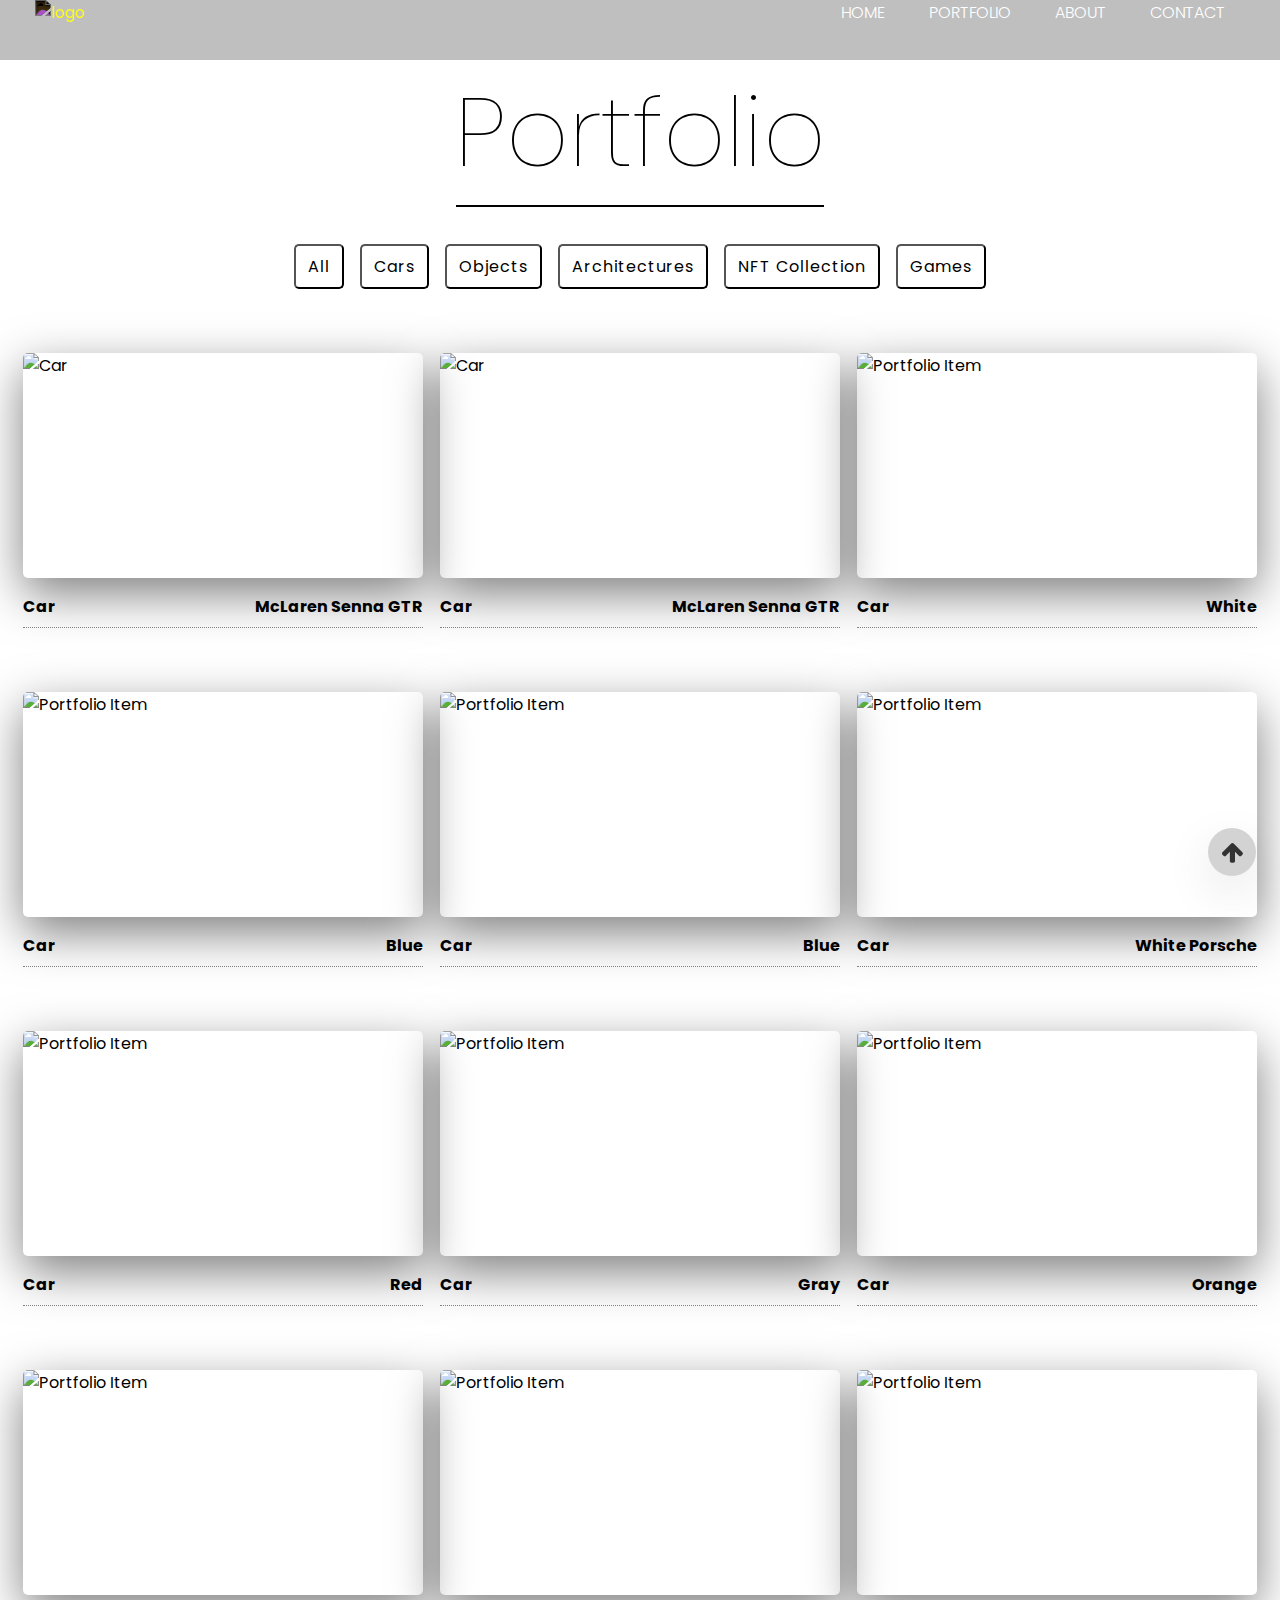
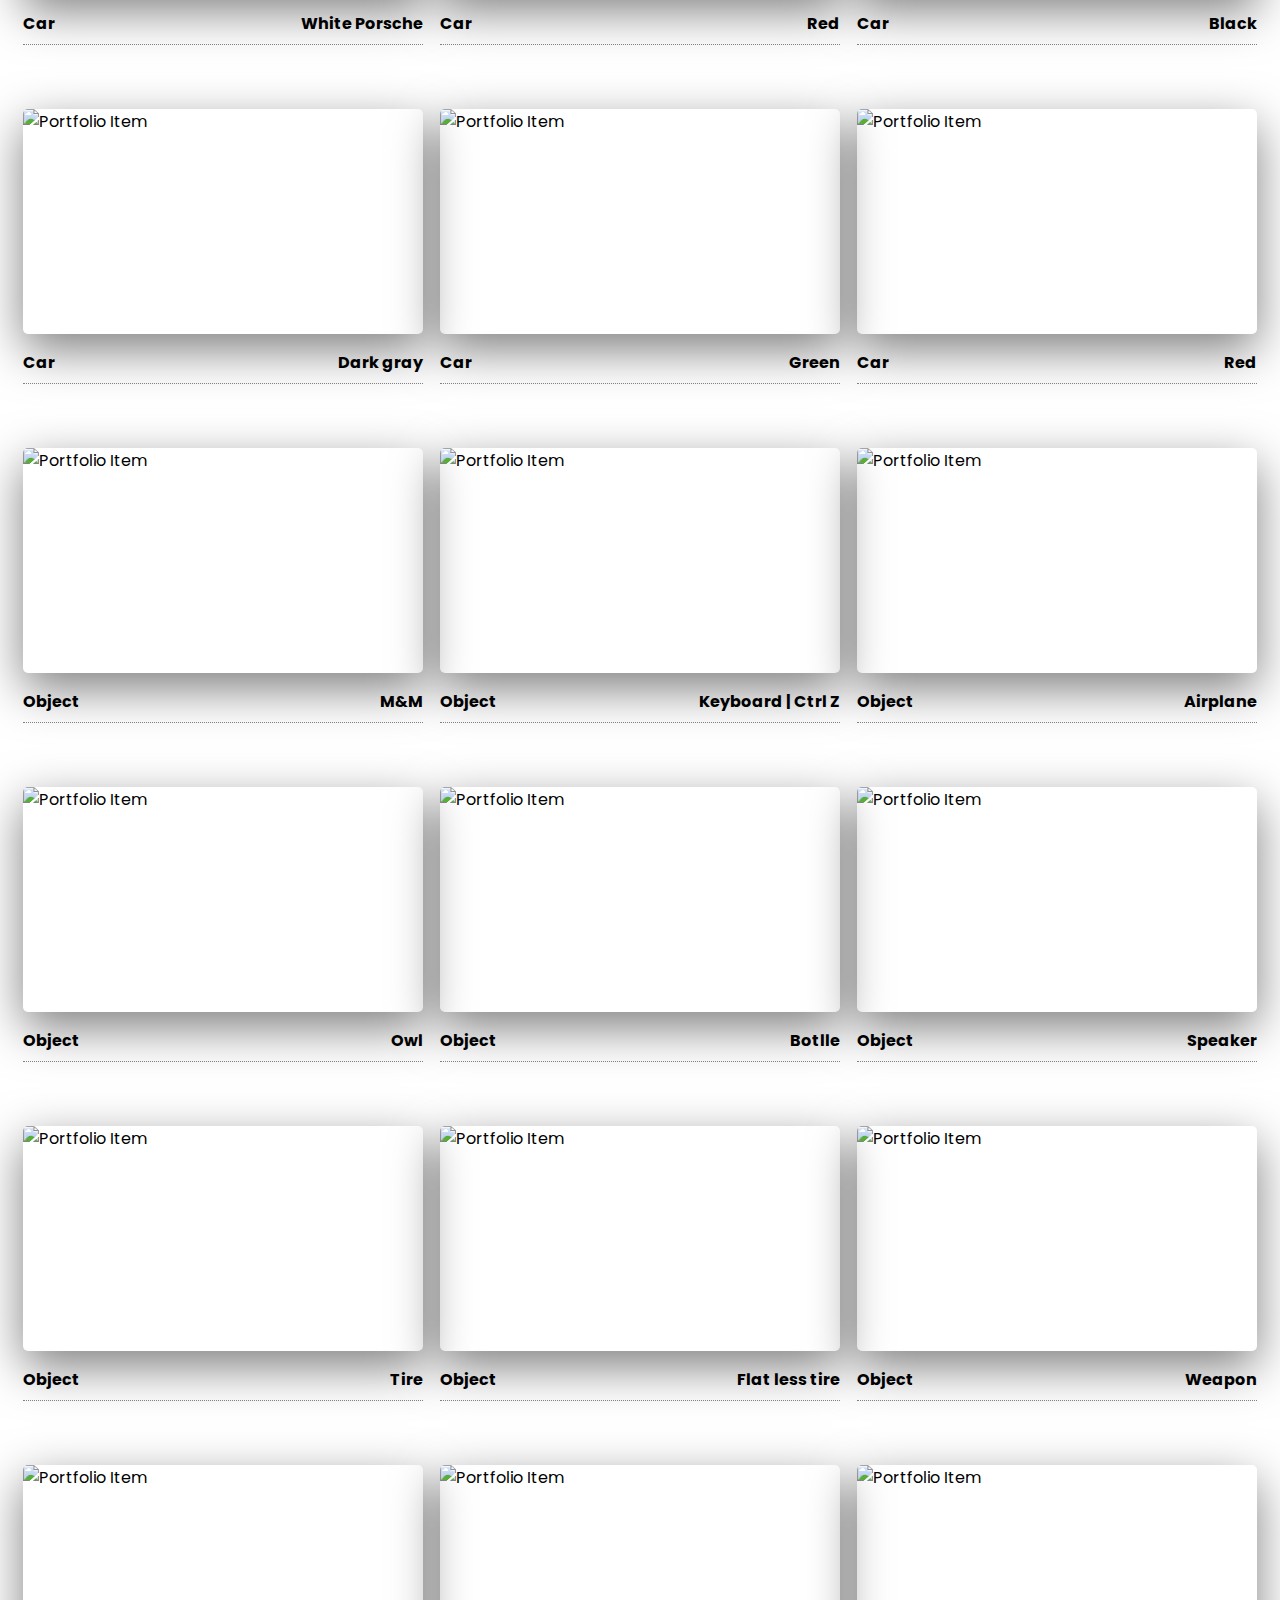
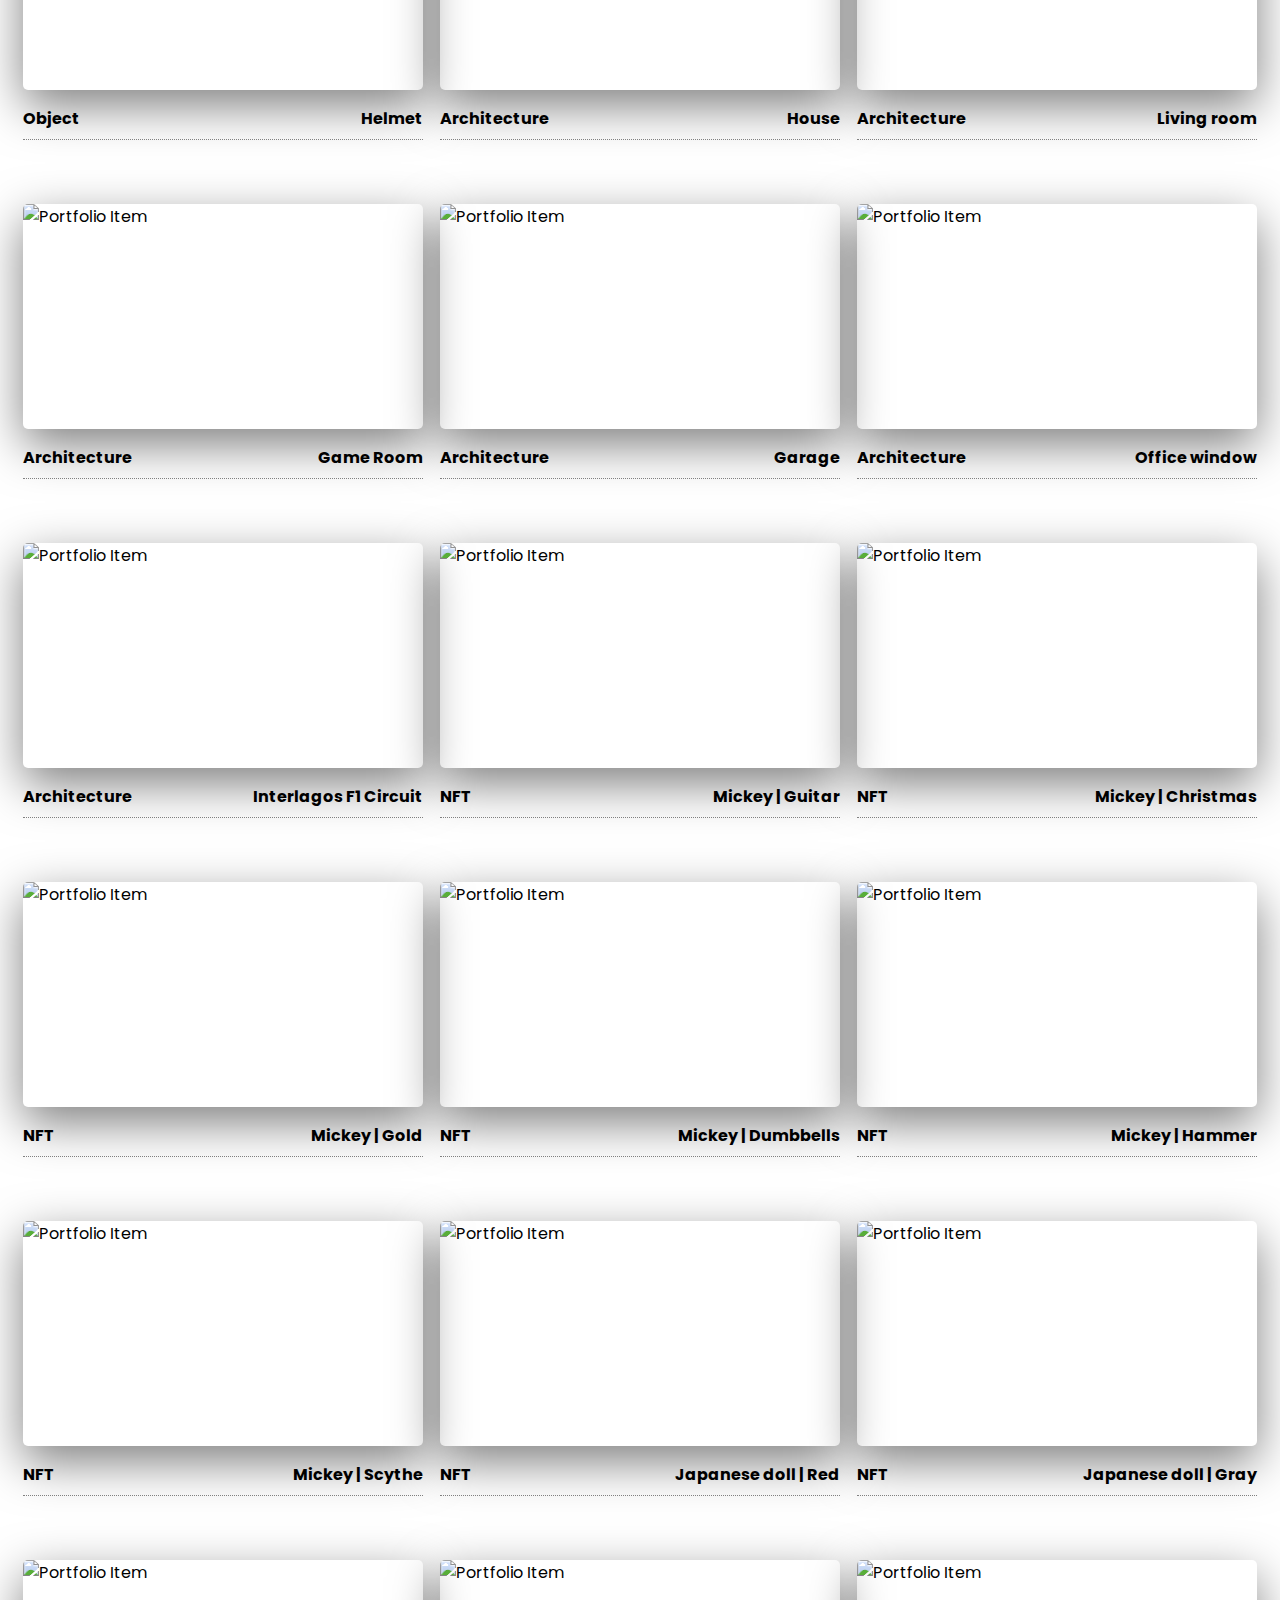
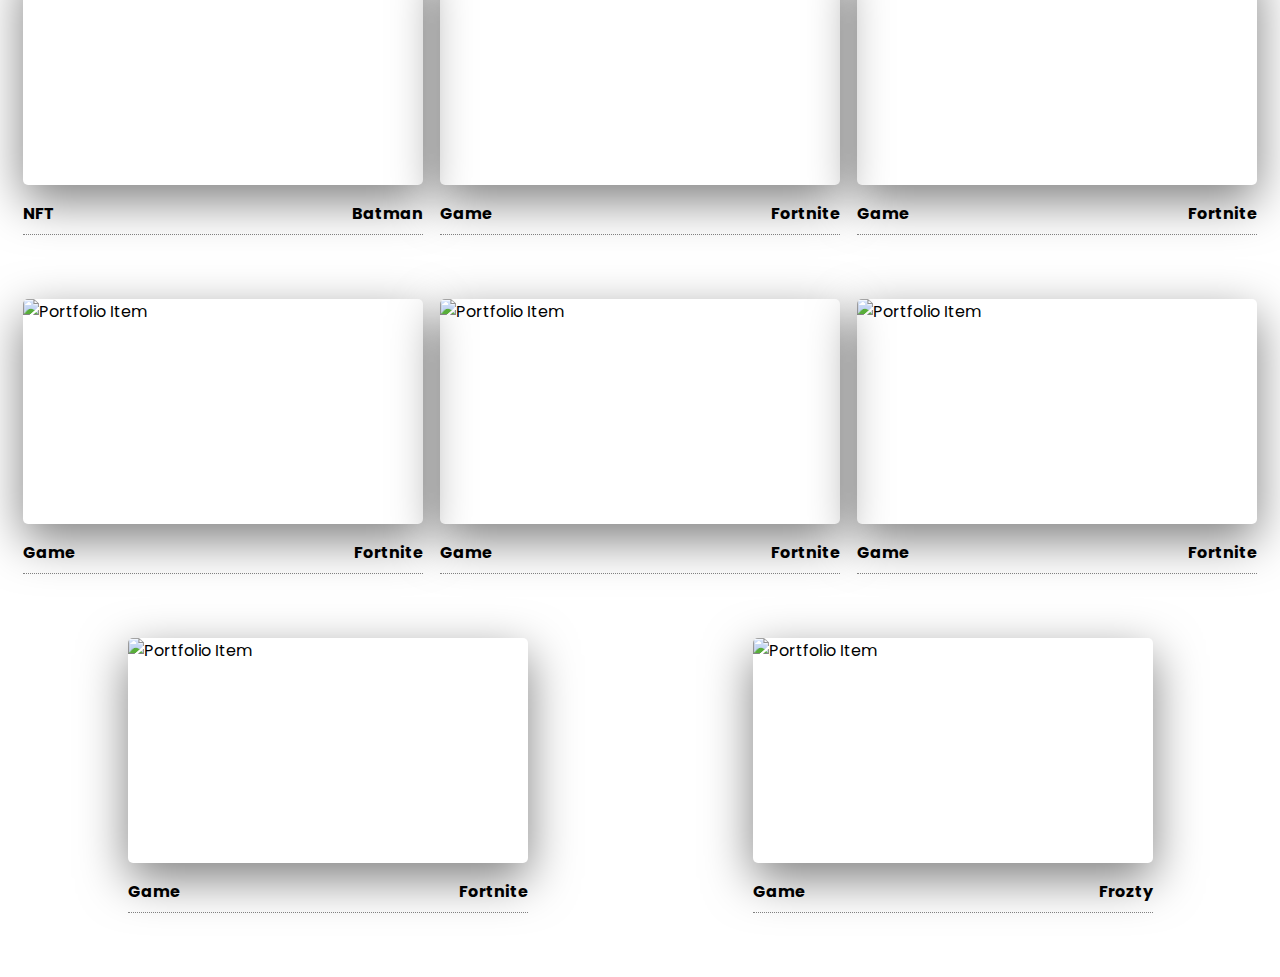
==== portfolio.html @ d5556ff0 "Add files via upload" ====
<!DOCTYPE html>
<html lang="en">
<head>
    <meta charset="UTF-8">
    <meta http-equiv="X-UA-Compatible" content="IE=edge">
    <meta name="viewport" content="width=device-width, initial-scale=1.0">
    <title>ATS</title>
    <link rel="stylesheet" href="https://stackpath.bootstrapcdn.com/font-awesome/4.7.0/css/font-awesome.min.css">
    <link rel="stylesheet" href="style.css">
</head>
<body>
    <!-- nav section starts -->
    <div class="navbar splash">
        <a href="index.html"><img class="logo" src="img/logo_ats.png" alt="logo"></a>
        <nav>
            <ul>
                <li><a href="index.html">Home</a></li>
                <li><a href="#">Portfolio</a></li>
                <li><a href="index.html#about">About</a></li>
                <li><a href="index.html#contact">Contact</a></li>
            </ul>
        </nav>
    </div>
    <!-- nav section ends -->
    
    <!-- main portfolio starts -->
    <section class="portfolio">
        <!-- title starts -->
        <div class="title">
            <h2 id="portfolio-title">Portfolio</h2>
            <div class="underline"></div>
        </div>
        <!-- title ends -->

        <!-- filter button area start-->
        <div class="btn-area portfolio-filter">
            <button class="filter-btn active" id="all" type="button" data-filter="all">All</button>
            <button class="filter-btn" id="cars" type="button" data-filter="cars">Cars</button>
            <button class="filter-btn" id="objects" type="button" data-filter="objects">Objects</button>
            <button class="filter-btn" id="architecture" type="button" data-filter="architecture">Architectures</button>
            <button class="filter-btn" id="nft" type="button" data-filter="nft">NFT collection</button>
            <button class="filter-btn" id="game" type="button" data-filter="game">Games</button>
        </div>
        <!-- filter button area end -->

        <!-- portfolio items start -->
        <div class="row">
            <!-- >>>>>>>>>>>>>>>>>>>>>> CARS <<<<<<<<<<<<<<<<<<<<<<<<<<<<<<<< -->
            <!-- CARS - each portfolio item start -->
            <div class="portfolio-item" data-category="cars">
                <img src="img/car1.png" class="photo" alt="Car">
                <div class="item-info">
                    <header>
                        <h4>Car </h4>
                        <h4 class="category-detail">McLaren Senna GTR</h4>
                    </header>
                </div>
            </div>
            <!-- CARS - each portfolio item end -->
            <!-- CARS - each portfolio item start -->
            <div class="portfolio-item" data-category="cars">
                <img src="img/car0.png" class="photo" alt="Car">
                <div class="item-info">
                    <header>
                        <h4>Car </h4>
                        <h4 class="category-detail">McLaren Senna GTR</h4>
                    </header>
                </div>
            </div>
            <!-- CARS - each portfolio item end -->
            <!-- CARS - each portfolio item start -->
            <div class="portfolio-item" data-category="cars">
                <img src="img/car4.png" class="photo" alt="Portfolio Item">
                <div class="item-info">
                    <header>
                        <h4>Car</h4>
                        <h4 class="category-detail">White</h4>
                    </header>

                </div>
            </div>
            <!-- CARS - each portfolio item end -->
            <!-- CARS - each portfolio item start -->
            <div class="portfolio-item" data-category="cars">
                <img src="img/car5.png" class="photo" alt="Portfolio Item">
                <div class="item-info">
                    <header>
                        <h4>Car</h4>
                        <h4 class="category-detail">Blue</h4>
                    </header>
                </div>
            </div>
            <!-- CARS - each portfolio item end -->
            <!-- CARS - each portfolio item start -->
            <div class="portfolio-item" data-category="cars">
                <img src="img/car6.png" class="photo" alt="Portfolio Item">
                <div class="item-info">
                    <header>
                        <h4>Car</h4>
                        <h4 class="category-detail">Blue</h4>
                    </header>
                </div>
            </div>
            <!-- CARS - each portfolio item end -->
            <!-- CARS - each portfolio item start -->
            <div class="portfolio-item" data-category="cars">
                <img src="img/car7.png" class="photo" alt="Portfolio Item">
                <div class="item-info">
                    <header>
                        <h4>Car</h4>
                        <h4 class="category-detail">White Porsche</h4>
                    </header>
                </div>
            </div>
            <!-- CARS - each portfolio item end -->
            <!-- CARS - each portfolio item start -->
            <div class="portfolio-item" data-category="cars">
                <img src="img/car8.png" class="photo" alt="Portfolio Item">
                <div class="item-info">
                    <header>
                        <h4>Car</h4>
                        <h4 class="category-detail">Red</h4>
                    </header>
                </div>
            </div>
            <!-- CARS - each portfolio item end -->
            <!-- CARS - each portfolio item start -->
            <div class="portfolio-item" data-category="cars">
                <img src="img/car9.png" class="photo" alt="Portfolio Item">
                <div class="item-info">
                    <header>
                        <h4>Car</h4>
                        <h4 class="category-detail">Gray</h4>
                    </header>
                </div>
            </div>
            <!-- CARS - each portfolio item end -->
            <!-- CARS - each portfolio item start -->
            <div class="portfolio-item" data-category="cars">
                <img src="img/car10.png" class="photo" alt="Portfolio Item">
                <div class="item-info">
                    <header>
                        <h4>Car</h4>
                        <h4 class="category-detail">Orange</h4>
                    </header>
                </div>
            </div>
            <!-- CARS - each portfolio item end -->
            <!-- CARS - each portfolio item start -->
            <div class="portfolio-item" data-category="cars">
                <img src="img/car11.png" class="photo" alt="Portfolio Item">
                <div class="item-info">
                    <header>
                        <h4>Car</h4>
                        <h4 class="category-detail">White Porsche</h4>
                    </header>
                </div>
            </div>
            <!-- CARS - each portfolio item end -->
            <!-- CARS - each portfolio item start -->
            <div class="portfolio-item" data-category="cars">
                <img src="img/car12.png" class="photo" alt="Portfolio Item">
                <div class="item-info">
                    <header>
                        <h4>Car</h4>
                        <h4 class="category-detail">Red</h4>
                    </header>
                </div>
            </div>
            <!-- CARS - each portfolio item end -->
            <!-- CARS - each portfolio item start -->
            <div class="portfolio-item" data-category="cars">
                <img src="img/car13.png" class="photo" alt="Portfolio Item">
                <div class="item-info">
                    <header>
                        <h4>Car</h4>
                        <h4 class="category-detail">Black</h4>
                    </header>
                </div>
            </div>
            <!-- CARS - each portfolio item end -->
            <!-- CARS - each portfolio item start -->
            <div class="portfolio-item" data-category="cars">
                <img src="img/car14.png" class="photo" alt="Portfolio Item">
                <div class="item-info">
                    <header>
                        <h4>Car</h4>
                        <h4 class="category-detail">Dark gray</h4>
                    </header>
                </div>
            </div>
            <!-- CARS - each portfolio item end -->
            <!-- CARS - each portfolio item start -->
            <div class="portfolio-item" data-category="cars">
                <img src="img/car15.png" class="photo" alt="Portfolio Item">
                <div class="item-info">
                    <header>
                        <h4>Car</h4>
                        <h4 class="category-detail">Green</h4>
                    </header>
                </div>
            </div>
            <!-- CARS - each portfolio item end -->
            <!-- CARS - each portfolio item start -->
            <div class="portfolio-item" data-category="cars">
                <img src="img/car16.png" class="photo" alt="Portfolio Item">
                <div class="item-info">
                    <header>
                        <h4>Car</h4>
                        <h4 class="category-detail">Red</h4>
                    </header>
                </div>
            </div>
            <!-- CARS - each portfolio item end -->

            <!-- >>>>>>>>>>>>>>>>>>>>>> OBJECTS <<<<<<<<<<<<<<<<<<<<<<<<<<<<<<<< -->
            <!-- OBJECTS - each portfolio item start -->
            <div class="portfolio-item" data-category="objects">
                <img src="img/object_mm.png" class="photo" alt="Portfolio Item">
                <div class="item-info">
                    <header>
                        <h4>Object</h4>
                        <h4 class="category-detail"> M&M</h4>
                    </header>
                </div>
            </div>
            <!-- OBJECTS - each portfolio item end -->
            <!-- OBJECTS - each portfolio item start -->
            <div class="portfolio-item" data-category="objects">
                <img src="img/object_keyboard.png" class="photo" alt="Portfolio Item">
                <div class="item-info">
                    <header>
                        <h4>Object</h4>
                        <h4 class="category-detail">Keyboard | Ctrl Z</h4>
                    </header>
                </div>
            </div>
            <!-- OBJECTS - each portfolio item end -->
            <!-- OBJECTS - each portfolio item start -->
            <div class="portfolio-item" data-category="objects">
                <img src="img/object_airplane.png" class="photo" alt="Portfolio Item">
                <div class="item-info">
                    <header>
                        <h4>Object</h4>
                        <h4 class="category-detail">Airplane</h4>
                    </header>
                </div>
            </div>
            <!-- OBJECTS - each portfolio item end -->
            <!-- OBJECTS - each portfolio item start -->
            <div class="portfolio-item" data-category="objects">
                <img src="img/object_owl.png" class="photo" alt="Portfolio Item">
                <div class="item-info">
                    <header>
                        <h4>Object</h4>
                        <h4 class="category-detail">Owl</h4>
                    </header>
                </div>
            </div>
            <!-- OBJECTS - each portfolio item end -->
            <!-- OBJECTS - each portfolio item start -->
            <div class="portfolio-item" data-category="objects">
                <img src="img/object_bottle.png" class="photo" alt="Portfolio Item">
                <div class="item-info">
                    <header>
                        <h4>Object</h4>
                        <h4 class="category-detail">Botlle</h4>
                    </header>
                </div>
            </div>
            <!-- OBJECTS - each portfolio item end -->
            <!-- OBJECTS - each portfolio item start -->
            <div class="portfolio-item" data-category="objects">
                <img src="img/object_speaker.png" class="photo" alt="Portfolio Item">
                <div class="item-info">
                    <header>
                        <h4>Object</h4>
                        <h4 class="category-detail">Speaker</h4>
                    </header>
                </div>
            </div>
            <!-- OBJECTS - each portfolio item end -->
            <!-- OBJECTS - each portfolio item start -->
            <div class="portfolio-item" data-category="objects">
                <img src="img/object_tire.png" class="photo" alt="Portfolio Item">
                <div class="item-info">
                    <header>
                        <h4>Object</h4>
                        <h4 class="category-detail">Tire</h4>
                    </header>
                </div>
            </div>
            <!-- OBJECTS - each portfolio item end -->
            <!-- OBJECTS - each portfolio item start -->
            <div class="portfolio-item" data-category="objects">
                <img src="img/object_flatless_tire.png" class="photo" alt="Portfolio Item">
                <div class="item-info">
                    <header>
                        <h4>Object</h4>
                        <h4 class="category-detail">Flat less tire</h4>
                    </header>
                </div>
            </div>
            <!-- each portfolio item end -->
            <!-- OBJECTS - each portfolio item start -->
            <div class="portfolio-item" data-category="objects">
                <img src="img/object_weapon.png" class="photo" alt="Portfolio Item">
                <div class="item-info">
                    <header>
                        <h4>Object</h4>
                        <h4 class="category-detail">Weapon</h4>
                    </header>
                </div>
            </div>
            <!-- OBJECTS - each portfolio item end -->
            <!-- OBJECTS - each portfolio item start -->
            <div class="portfolio-item" data-category="objects">
                <img src="img/object_helmet.png" class="photo" alt="Portfolio Item">
                <div class="item-info">
                    <header>
                        <h4>Object</h4>
                        <h4 class="category-detail">Helmet</h4>
                    </header>
                </div>
            </div>
            <!-- each portfolio item end -->

            <!-- >>>>>>>>>>>>>>>>>>>>>> ARCHITECTURE <<<<<<<<<<<<<<<<<<<<<<<<<<<<<<<< -->
            <!-- ARCHITECTURE - each portfolio item start -->
            <div class="portfolio-item" data-category="architecture">
                <img src="img/architecture1.png" class="photo" alt="Portfolio Item">
                <div class="item-info">
                    <header>
                        <h4>Architecture</h4>
                        <h4 class="category-detail">House</h4>
                    </header>
                </div>
            </div>
            <!-- ARCHITECTURE - each portfolio item end -->
            <!-- ARCHITECTURE - each portfolio item start -->
            <div class="portfolio-item" data-category="architecture">
                <img src="img/architecture2.png" class="photo" alt="Portfolio Item">
                <div class="item-info">
                    <header>
                        <h4>Architecture</h4>
                        <h4 class="category-detail">Living room</h4>
                    </header>
                </div>
            </div>
            <!-- ARCHITECTURE - each portfolio item end -->
            <!-- ARCHITECTURE - each portfolio item start -->
            <div class="portfolio-item" data-category="architecture">
                <img src="img/architecture3.png" class="photo" alt="Portfolio Item">
                <div class="item-info">
                    <header>
                        <h4>Architecture</h4>
                        <h4 class="category-detail">Game Room</h4>
                    </header>
                </div>
            </div>
            <!-- ARCHITECTURE - each portfolio item end -->
            <!-- ARCHITECTURE - each portfolio item start -->
            <div class="portfolio-item" data-category="architecture">
                <img src="img/architecture4.png" class="photo" alt="Portfolio Item">
                <div class="item-info">
                    <header>
                        <h4>Architecture</h4>
                        <h4 class="category-detail">Garage</h4>
                    </header>
                </div>
            </div>
            <!-- ARCHITECTURE - each portfolio item end -->
            <!-- ARCHITECTURE - each portfolio item start -->
            <div class="portfolio-item" data-category="architecture">
                <img src="img/architecture5.png" class="photo" alt="Portfolio Item">
                <div class="item-info">
                    <header>
                        <h4>Architecture</h4>
                        <h4 class="category-detail">Office window</h4>
                    </header>
                </div>
            </div>
            <!-- ARCHITECTURE - each portfolio item end -->
            <!-- ARCHITECTURE - each portfolio item start -->
            <div class="portfolio-item" data-category="architecture">
                <img src="img/architecture6.png" class="photo" alt="Portfolio Item">
                <div class="item-info">
                    <header>
                        <h4>Architecture</h4>
                        <h4 class="category-detail">Interlagos F1 Circuit</h4>
                    </header>
                </div>
            </div>
            <!-- ARCHITECTURE - each portfolio item end -->

            <!-- >>>>>>>>>>>>>>>>>>>>>> NFT <<<<<<<<<<<<<<<<<<<<<<<<<<<<<<<< -->
            <!-- NFT - each portfolio item start -->
            <div class="portfolio-item" data-category="nft">
                <img src="img/nft_mickey1.png" class="photo" alt="Portfolio Item">
                <div class="item-info">
                    <header>
                        <h4>NFT</h4>
                        <h4 class="category-detail">Mickey | Guitar</h4>
                    </header>
                </div>
            </div>
            <!-- NFT - each portfolio item end -->
            <!-- NFT - each portfolio item start -->
            <div class="portfolio-item" data-category="nft">
                <img src="img/nft_mickey2.png" class="photo" alt="Portfolio Item">
                <div class="item-info">
                    <header>
                        <h4>NFT</h4>
                        <h4 class="category-detail">Mickey | Christmas</h4>
                    </header>
                </div>
            </div>
            <!-- NFT - each portfolio item end -->
            <!-- NFT - each portfolio item start -->
            <div class="portfolio-item" data-category="nft">
                <img src="img/nft_mickey3.png" class="photo" alt="Portfolio Item">
                <div class="item-info">
                    <header>
                        <h4>NFT</h4>
                        <h4 class="category-detail">Mickey | Gold</h4>
                    </header>
                </div>
            </div>
            <!-- NFT - each portfolio item end -->
            <!-- NFT - each portfolio item start -->
            <div class="portfolio-item" data-category="nft">
                <img src="img/nft_mickey4.png" class="photo" alt="Portfolio Item">
                <div class="item-info">
                    <header>
                        <h4>NFT</h4>
                        <h4 class="category-detail">Mickey | Dumbbells</h4>
                    </header>
                </div>
            </div>
            <!-- NFT - each portfolio item end -->
            <!-- NFT - each portfolio item start -->
            <div class="portfolio-item" data-category="nft">
                <img src="img/nft_mickey5.png" class="photo" alt="Portfolio Item">
                <div class="item-info">
                    <header>
                        <h4>NFT</h4>
                        <h4 class="category-detail">Mickey | Hammer</h4>
                    </header>
                </div>
            </div>
            <!-- NFT - each portfolio item end -->
            <!-- NFT - each portfolio item start -->
            <div class="portfolio-item" data-category="nft">
                <img src="img/nft_mickey6.png" class="photo" alt="Portfolio Item">
                <div class="item-info">
                    <header>
                        <h4>NFT</h4>
                        <h4 class="category-detail">Mickey | Scythe</h4>
                    </header>
                </div>
            </div>
            <!-- NFT - each portfolio item end -->
            <!-- NFT - each portfolio item start -->
            <div class="portfolio-item" data-category="nft">
                <img src="img/nft_toy1.png" class="photo" alt="Portfolio Item">
                <div class="item-info">
                    <header>
                        <h4>NFT</h4>
                        <h4 class="category-detail">Japanese doll | Red</h4>
                    </header>

                </div>
            </div>
            <!-- NFT - each portfolio item end -->
            <!-- NFT - each portfolio item start -->
            <div class="portfolio-item" data-category="nft">
                <img src="img/nft_toy2.png" class="photo" alt="Portfolio Item">
                <div class="item-info">
                    <header>
                        <h4>NFT</h4>
                        <h4 class="category-detail">Japanese doll | Gray</h4>
                    </header>

                </div>
            </div>
            <!-- NFT - each portfolio item end -->
            <!-- NFT - each portfolio item start -->
            <div class="portfolio-item" data-category="nft">
                <img src="img/nft_batman.png" class="photo" alt="Portfolio Item">
                <div class="item-info">
                    <header>
                        <h4>NFT</h4>
                        <h4 class="category-detail">Batman</h4>
                    </header>

                </div>
            </div>
            <!-- NFT - each portfolio item end -->

            <!-- >>>>>>>>>>>>>>>>>>>>>> GAMES <<<<<<<<<<<<<<<<<<<<<<<<<<<<<<<< -->
            <!-- GAMES - each portfolio item start -->
            <div class="portfolio-item" data-category="game">
                <img src="img/game_fortnite1.png" class="photo" alt="Portfolio Item">
                <div class="item-info">
                    <header>
                        <h4>Game</h4>
                        <h4 class="category-detail">Fortnite</h4>
                    </header>
                </div>
            </div>
            <!-- GAMES - each portfolio item end -->
            <!-- GAMES - each portfolio item start -->
            <div class="portfolio-item" data-category="game">
                <img src="img/game_fortnite2.png" class="photo" alt="Portfolio Item">
                <div class="item-info">
                    <header>
                        <h4>Game</h4>
                        <h4 class="category-detail">Fortnite</h4>
                    </header>
                </div>
            </div>
            <!-- GAMES - each portfolio item end -->
            <!-- GAMES - each portfolio item start -->
            <div class="portfolio-item" data-category="game">
                <img src="img/game_fortnite3.png" class="photo" alt="Portfolio Item">
                <div class="item-info">
                    <header>
                        <h4>Game</h4>
                        <h4 class="category-detail">Fortnite</h4>
                    </header>
                </div>
            </div>
            <!-- GAMES - each portfolio item end -->
            <!-- GAMES - each portfolio item start -->
            <div class="portfolio-item" data-category="game">
                <img src="img/game_fortnite4.png" class="photo" alt="Portfolio Item">
                <div class="item-info">
                    <header>
                        <h4>Game</h4>
                        <h4 class="category-detail">Fortnite</h4>
                    </header>
                </div>
            </div>
            <!-- GAMES - each portfolio item end -->
            <!-- GAMES - each portfolio item start -->
            <div class="portfolio-item" data-category="game">
                <img src="img/game_fortnite5.png" class="photo" alt="Portfolio Item">
                <div class="item-info">
                    <header>
                        <h4>Game</h4>
                        <h4 class="category-detail">Fortnite</h4>
                    </header>
                </div>
            </div>
            <!-- GAMES - each portfolio item end -->
            <!-- GAMES - each portfolio item start -->
            <div class="portfolio-item" data-category="game">
                <img src="img/game_fortnite6.png" class="photo" alt="Portfolio Item">
                <div class="item-info">
                    <header>
                        <h4>Game</h4>
                        <h4 class="category-detail">Fortnite</h4>
                    </header>
                </div>
            </div>
            <!-- GAMES - each portfolio item end -->
            <!-- GAMES - each portfolio item start -->
            <div class="portfolio-item" data-category="game">
            <img src="img/game_frozty.png" class="photo" alt="Portfolio Item">
            <div class="item-info">
                <header>
                    <h4>Game</h4>
                    <h4 class="category-detail">Frozty</h4>
                </header>
            </div>
        </div>
        <!-- GAMES - each portfolio item end -->
        </div>
        <!-- portfolio items end -->
    </section>
    <!-- main portfolio ends -->

    <a href="#" class="top"><i class="fa fa-arrow-up"></i></a>

    <script src="portfolio.js"></script>
</body>
</html>
---- style.css ----
@import url("https://fonts.googleapis.com/css2?family=Poppins:wght@100;200;300;400;500;600;700;800;900&display=swap");

:root {
  --color-pink: #e01474;
  --color-black: #000000;
  --color-white: #ffffff; 
  --color-gray: #808080;
  --color-lightgray: #d3d3d3;
  --color-dark-charcoal: #333333;
  --color-dark-grayish: #3a3b3c;
}

* {
  margin: 0;
  padding: 0;
  box-sizing: border-box;
  font-family: "Poppins", sans-serif;
}
body {
  overflow-x: hidden;
  scroll-behavior: smooth;
  transition: 0.5s;
}
a {
  text-decoration: none;
}

/* topmenu section styles start here */
#topmenu {
  width: 100%;
  height: 100vh;
  background: linear-gradient(rgba(0, 0, 0, 0.25), rgba(0, 0, 0, 0.25)), url(img/car3.png);
  background-size: cover;
  background-position: center;
  background-repeat: no-repeat;
  align-items: center;
  text-align: center;
}
/* topmenu section styles end here */

/* Navbar styles start here */
.navbar {
  width: 95%;
  margin: auto;
  padding: 35px;
  display: flex;
  align-items: center;
  justify-content: space-between;
  padding-top: 0;
}
.navbar ul li {
  list-style: none;
  display: inline-block;
  margin: 0 20px;
  position: relative;
}
.navbar ul li a {
  text-decoration: none;
  color: var(--color-white);
  text-transform: uppercase;
  font-weight: 300;
}
.navbar ul li a:hover {
  color: var(--color-white);
}
.navbar ul li::after {
  content: "";
  height: 2px;
  width: 0;
  background: var(--color-white);
  position: absolute;
  left: 0;
  bottom: -2px;
  transition: 0.5s;
}
.navbar ul li:hover::after {
  width: 100%;
}
/* Navbar styles end here */

/* logo start here */
.logo {
  width: 100px;
  cursor: pointer;
  filter: invert(1);
}
.logo:hover {
  transform: scale(1.05);
  transition: 0.5s ease;
}
/* logo end here */

/* Title styles start here */
#title {
  position: absolute;
  text-align: left;
  padding-left: 7%;
  align-items: center;
  transform: translateY(50%);
}
#title h1 {
  font-size: 95px;
  font-weight: 100;
  color: var(--color-white);
}
#title p {
  font-size: 35px;
  font-weight: 100;
  color: var(--color-white);
}
#title a button {
  margin-top: 2em;
  background: transparent;
  border-color: var(--color-white);
  font-size: 1rem;
  letter-spacing: 1px;
  border-radius: 5px;
  padding: 0.5rem 0.75rem;
  color: var(--color-white);
  cursor: pointer;
  transition: 0.5s ease;
}
#title a button:hover {
  border-color: var(--color-black);
  color: var(--color-black);
  background: var(--color-white);
}
/* Title styles end here */

/* Top - Arrow up styles start here */
.top {
  position: fixed;
  width: 3rem;
  height: 3rem;
  background: var(--color-lightgray);
  bottom: 1.5rem;
  right: 1.5rem;
  text-decoration: none;
  display: flex;
  align-items: center;
  justify-content: center;
  font-size: 1.5rem;
  color: var(--color-dark-charcoal);
  border-radius: 50%;
  box-shadow: 0 1rem 3rem rgba(0, 0, 0, 0.1);
  z-index: 1000;
}
/*  Top - Arrow up styles end here */

/* Welcome section styles start here */
.welcome {
  position: relative;
  display: flex;
  height: 100vh;
  width: 100%;
  align-items: center;
  justify-content: center;
  padding: 25px;
}
.welcome img {
  position: relative;
  display: flex;
  width: 95%;
  box-shadow: 0 1rem 3rem rgba(0, 0, 0, 0.5);
  justify-content: center;
}
.display-text
{
  width: 50%;
}
.info {
  text-align: center;
}
.info h3 {
  font-size: 70px;
  font-weight: 200;
  text-transform: uppercase;
  margin-bottom: .2em;
}
.info p {
  font-size: 2.2rem;
  color: var(--color-dark-grayish);
  font-weight: 300;
  margin-top: -.5em;
}
.info p::before {
  content: "";
  height: 2px;
  width: 10px;
  top: 2px;
  background: var(--color-black);
}
#pad-right {
  margin-right: 5%;
}
.first {
  order: 1;
}
/* Welcome section styles end here */
/* About section styles start here */
#about {
  position: relative;
  background: url(img/car1.png);
  height: 100vh;
  width: 100%;
  background-size: cover;
  background-attachment: fixed;
}
.banner {
  position: absolute;
  top: 25%;
  left: 0;
  width: 100%;
  height: auto;
  background: var(--color-black);
  transform: translateY(-50%);
  justify-content: center;
  align-items: center;
  text-align: center;
  padding-top: 5px;
  padding-bottom: 10px;
}
.banner h3 {
  font-size: 32px;
  font-weight: 200;
  color: var(--color-white);
  text-transform: uppercase;
}
.banner p {
  font-size: 20px;
  font-weight: 200;
  color: var(--color-white);
  text-align: center;
  padding-left: 2rem;
  padding-right: 2rem;
}
/* About section styles end here */

/* Customers' reviews carousel styles start here*/
.reviews {
  width: 100%;
  height: 410px;
  position: relative;
  display: block;
  background-color: var(--color-black);
}
.carousel {
  position: relative;
  text-align: center;
  height: 400px;
  background-image: url(img/object_keyboard.png);
  background-repeat: no-repeat;
  background-size: cover;
  background-position: center;
  padding-top: 2.5rem;
}
.swiper-slide {
  width: 90%;
  height: 400px;
}
.swiper-slide p {
  font-size: 1rem;
  color: var(--color-black);
  padding-left: 3rem;
  padding-right: 3rem;
  padding-top: 6rem;
  font-style: italic;
}
.swiper-button-next,
.swiper-button-prev {
  color: var(--color-white);
}
.swiper-pagination-bullet {
  background: var(--color-white);
}
/* Customers' reviews carousel styles end here*/

/* Contact styles start here */
#contact {
  position: relative;
  display: flex;
  height: 180px;
  align-items: center;
  align-content: center;
  justify-items: center;
  justify-content: center;
  background-color: var(--color-black);
}
.details-space {
  margin-top: 2rem;
}
.details-space h3 {
  color: var(--color-white);
}
.social {
  padding-right: 0.4rem;
}
/* Contact styles end here */

/* Portfolio styles start here */
.row {
  display: -ms-flexbox;
  display: flex;
  -ms-flex-wrap: wrap;
  flex-wrap: wrap;
  margin-right: 15px;
  margin-left: 15px;
  justify-content: center;
  position: relative;
}
.splash {
  background: linear-gradient(rgba(0, 0, 0, 0.25), rgba(0, 0, 0, 0.25)), url(img/splash_cars.png);
  background-position: center;
  background-size: cover;
  width: 100%;
  z-index: -1;
}
.title {
  text-align: center;
  margin-bottom: 2rem;
  color: var(--color-black);
}
.title h2 {
  font-family: 'Poppins', sans-serif;
  font-size: 6em;
  font-weight: 100;
}
.underline {
  width: 23rem;
  height: 0.15rem;
  background: var(--color-black);
  margin-left: auto;
  margin-right: auto;
  margin-bottom: 2.3em;
}
.btn-area {
  margin-bottom: 4rem;
  display: flex;
  justify-content: center;
}
.filter-btn {
  background: transparent;
  border-color: var(--color-black);
  font-size: 1rem;
  text-transform: capitalize;
  margin: 0 0.5rem;
  letter-spacing: 1px;
  border-radius: 5px;
  padding: 0.5rem 0.75rem;
  color: var(--color-black);
  cursor: pointer;
  transition: 0.5s ease;
}
.filter-btn:hover {
  background: var(--color-black);
  color: var(--color-white);
}
.portfolio-item {
  display: grid;
  grid-gap: 1rem 2rem;
  max-width: 25rem;
  width: 90vw;
  margin: 0 auto;
  justify-items: center;
  margin-bottom: 4em;
}
.portfolio-item.hide {
  display: none;
}
.portfolio-item.show {
  display: grid;
  justify-items: center;
  animation: showItem 0.5s ease;
}

@-webkit-keyframes showItem {
  0% {
    -webkit-transform: scale(0.8);
    transform: scale(0.8);
    opacity: 0;
  }
  100% {
    -webkit-transform: scale(1);
    transform: scale(1);
    opacity: 1;
  }
}
@keyframes showItem {
  0% {
    -webkit-transform: scale(0.8);
    transform: scale(0.8);
    opacity: 0;
  }
  100% {
    -webkit-transform: scale(1);
    transform: scale(1);
    opacity: 1;
  }
}
.photo {
  object-fit: cover;
  height: 225px;
  width: 400px;
  box-shadow: 0 1rem 3rem rgba(0, 0, 0, 0.5);
  border-radius: 5px;
}
.item-info header {
  display: flex;
  justify-content: space-between;
  border-bottom: 0.5px dotted var(--color-gray);
  width: 400px;
}
.item-info h4 {
  margin-bottom: .5rem;
  width: 500px;
  color: var(--color-black);
}
.category-detail {
  color: var(--color-black);
  text-align: right;
}
/* Menu styles end here */

/* Responsive styles start here */
@media (max-width: 1100px) {
  #title h1 {
    font-size: 75px;
  }
  .info h2 {
    font-size: 3rem;
  }
  .info p {
    font-size: 1.8rem;
  }
  .welcome h3 {
    font-size: 2.5rem;
  }
}
@media (max-width: 991px) {
  .info h2 {
    font-size: 2.5rem;
  }
  .info p {
    font-size: 1.5rem;
  }
  .welcome h3 {
    font-size: 2rem;
  }
  .filter-btn {
    padding: 0.25rem 0.4rem;
  }
}
@media (max-width: 799px) {
  .navbar {
    padding: 0;
  }
  #contact {
    height: auto;
  }
  .welcome, #contact {
    display: flex;
    flex-flow: column;
  }
  .welcome .info h2 {
    font-size: 3.2rem;
    padding-top: 25px;
  }
  .info p {
    font-size: 1.8rem;
  }
  .banner h3 {
    font-size: 25px;
  }
  .banner p {
    font-size: 16px;
  }
  .display-text {
    position: relative;
    width: 75%;
    height: 100%;
    align-items: center;
    padding-bottom: 15px;
  }
  .display-text {
    padding-bottom: 15px;
  }
  #pad-right {
    margin-right: 0;
  }
  .details-space {
    margin-top: 1rem;
  }
  .social {
    padding-right: 0.25rem;
  }
  #portfolio-title {
    font-size: 2.5rem;
  }
  .btn-area.portfolio-filter .filter-btn {
    font-size: .7rem;
    margin: 0 0.1rem;
    letter-spacing: 1px;
    border-radius: 5px;
    padding: 0.3rem 0.3rem;
  }
}
@media (max-width: 678px) {
  .navbar ul li {
    margin: 0 10px;
  }
  .swiper-slide p {
    font-size: .9rem;
  }
  .title h2 {
    font-size: 4em;
  }
}
@media (max-width: 550px) {
  .navbar ul li {
    margin: 0 4px;
    font-size: .7rem;
  }
}

@media only screen and (max-width: 768px) 
                   and (-webkit-device-pixel-ratio: 2) 
                   and (device-aspect-ratio: 40/71) {
  .navbar {
    padding: 0;
  }
  #contact {
    height: auto;
  }
  .welcome, #contact {
    display: flex;
    flex-flow: column;
  }
  .welcome .info h2 {
    font-size: 3.2rem;
  }
  .info p {
    font-size: 1.8rem;
  }
  .welcome .info h3 {
    font-size: 2.4rem;
  }
  .banner h3 {
    font-size: 25px;
  }
  .banner p {
    font-size: 16px;
  }
  .display-text {
    position: relative;
    width: 75%;
    height: 100%;
    align-items: center;
    padding-bottom: 15px;
  }
  #pad-right {
    margin-right: 0;
  }
  .details-space {
    margin-top: 1rem;
  }
  .social {
    padding-right: 0.25rem;
  }
}
@media only screen and (min-device-width: 320px) 
                   and (max-device-width: 568px) 
                   and (-webkit-device-pixel-ratio: 2) 
                   and (device-aspect-ratio: 40/71) {
  .navbar {
    padding: 0;
  }
  #contact {
    height: auto;
  }
  .welcome, #contact {
    display: flex;
    flex-flow: column;
  }
  .welcome .info h2 {
    font-size: 3.2rem;
  }
  .info p {
    font-size: 1.8rem;
  }
  .welcome .info h3 {
    font-size: 2.4rem;
  }
  .banner h3 {
    font-size: 25px;
  }
  .banner p {
    font-size: 16px;
  }
  .display-text {
    position: relative;
    width: 75%;
    height: 100%;
    align-items: center;
  }
  .display-text {
    padding-bottom: 15px;
  }
  #pad-right {
    margin-right: 0;
  }
  .details-space {
    margin-top: 1rem;
  }
  .social {
    padding-right: 0.25rem;
  }
  .navbar ul li {
    margin: 0 4px;
    font-size: .7rem;
  }
  .swiper-slide img {
    height: 220px;
    width: 220px;
  }
  .swiper-slide p {
    font-size: .9rem;
  }
  .title h2 {
    font-size: 4em;
  }
}
/* Responsive styles end here */
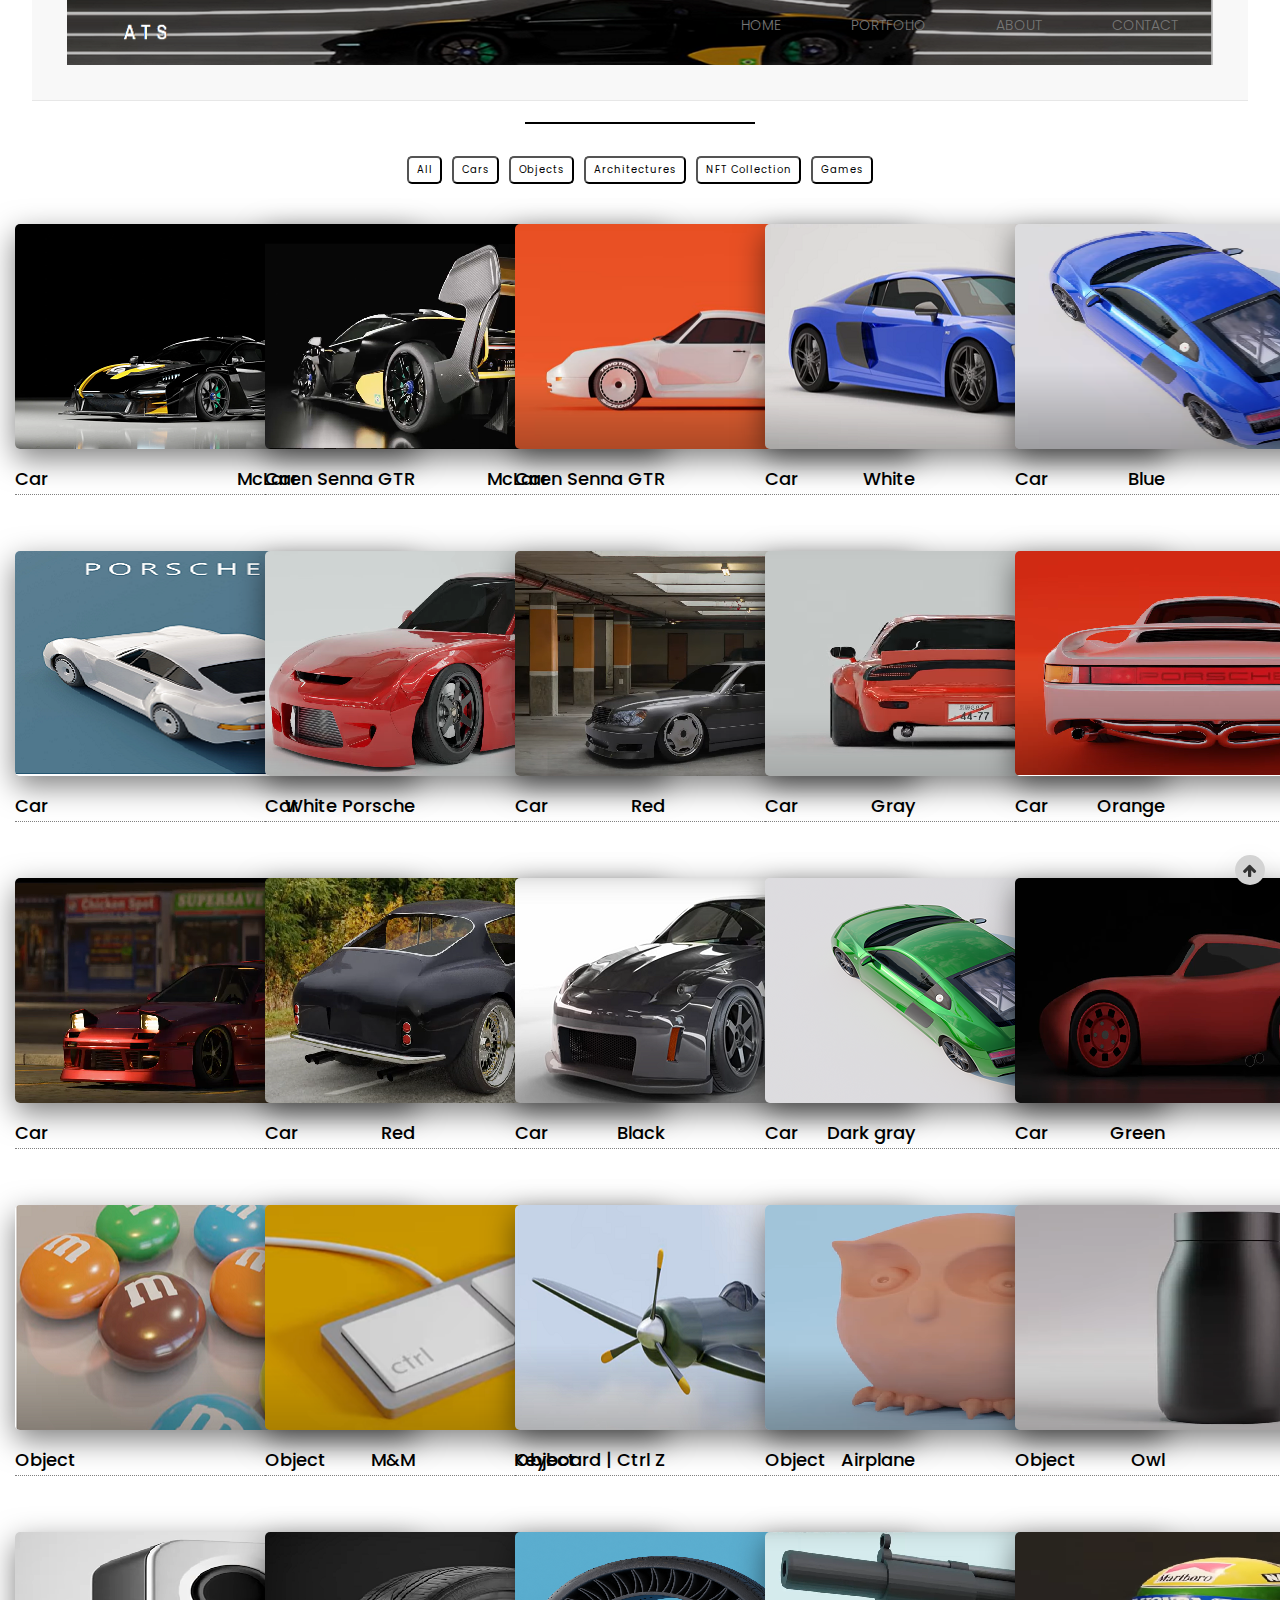
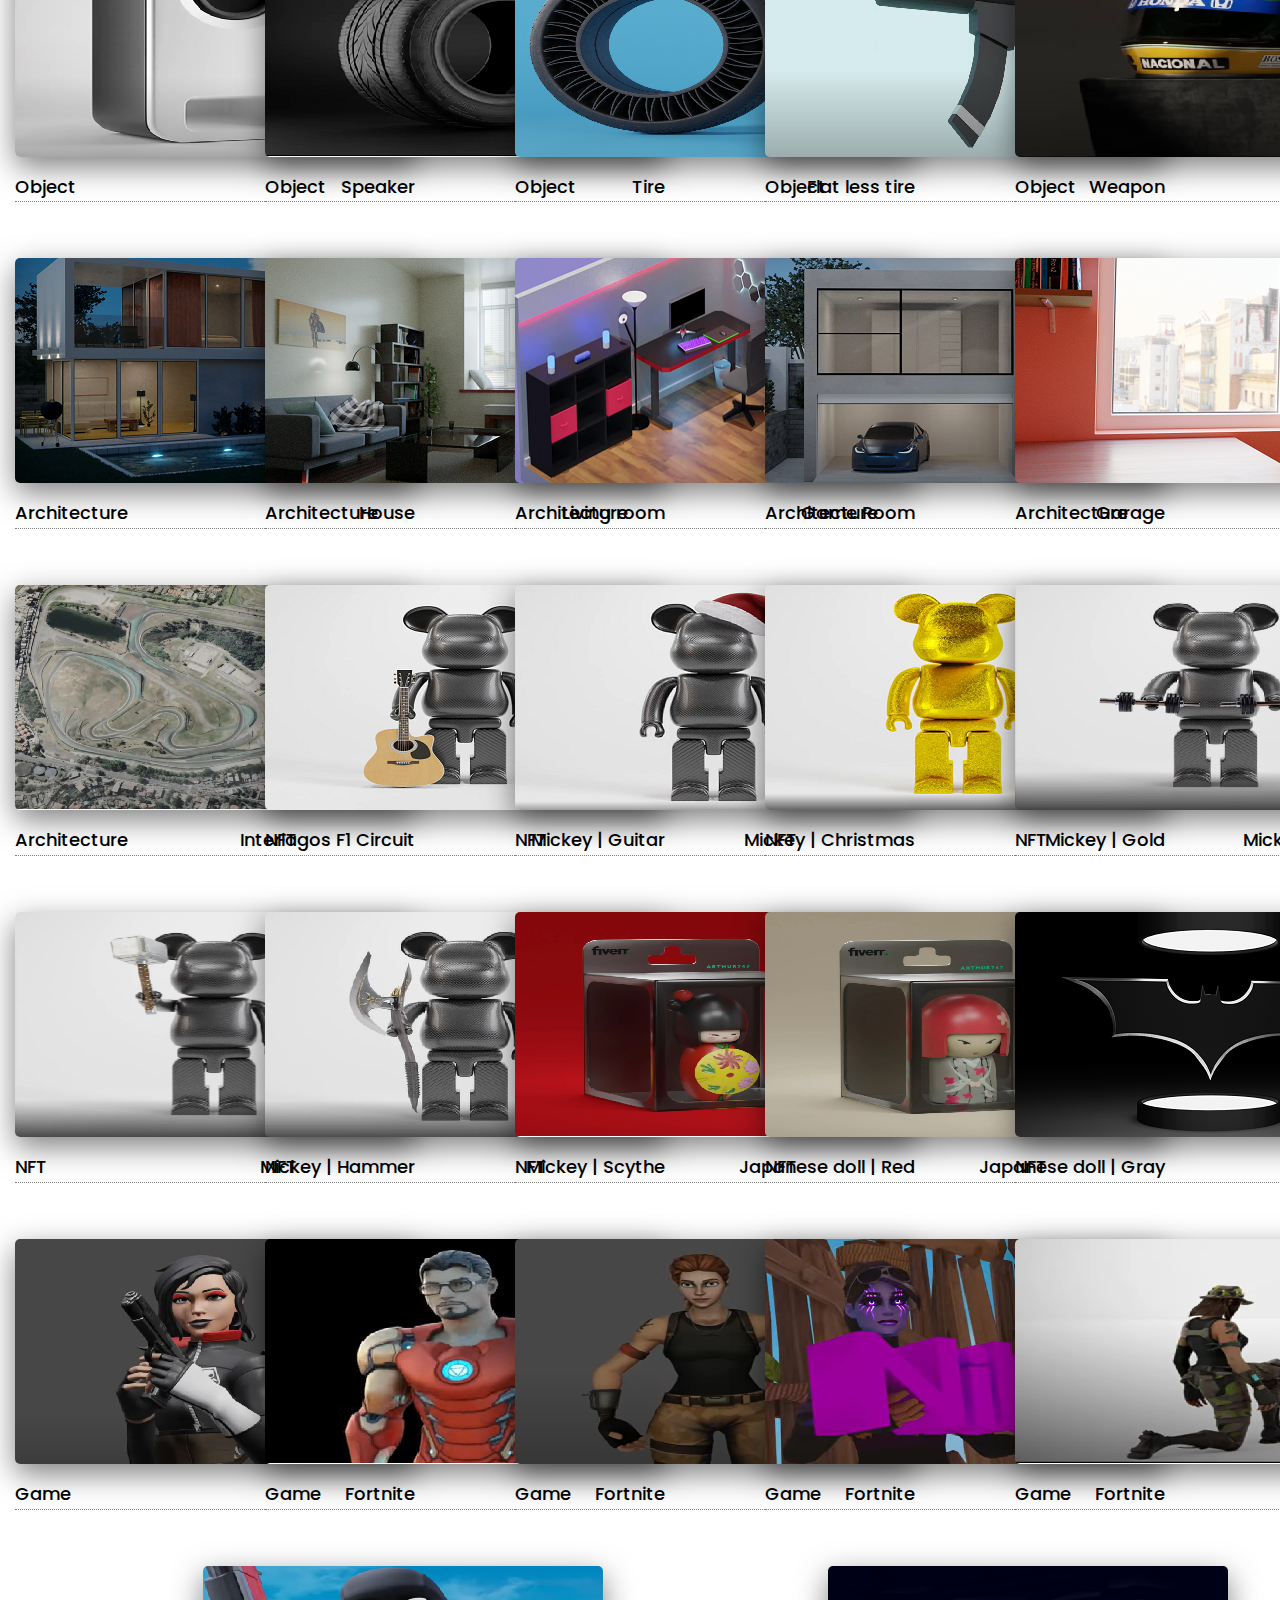
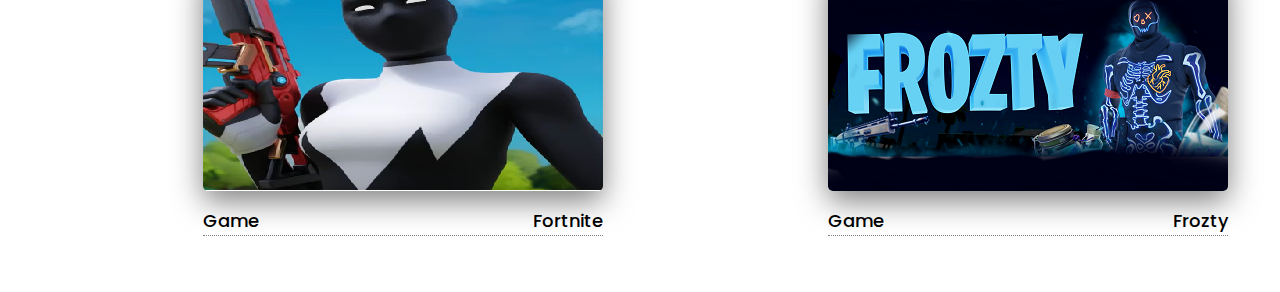
==== commit f6f1144a: "Update portfolio.html" ====
--- a/portfolio.html
+++ b/portfolio.html
@@ -5,32 +5,53 @@
     <meta http-equiv="X-UA-Compatible" content="IE=edge">
     <meta name="viewport" content="width=device-width, initial-scale=1.0">
     <title>ATS</title>
+
+    <link rel="stylesheet" href="https://maxcdn.bootstrapcdn.com/bootstrap/3.4.1/css/bootstrap.min.css">
+
     <link rel="stylesheet" href="https://stackpath.bootstrapcdn.com/font-awesome/4.7.0/css/font-awesome.min.css">
     <link rel="stylesheet" href="style.css">
+
+    <script src="https://ajax.googleapis.com/ajax/libs/jquery/3.5.1/jquery.min.js"></script>
+    <script src="https://maxcdn.bootstrapcdn.com/bootstrap/3.4.1/js/bootstrap.min.js"></script>
+
 </head>
-<body>
-    <!-- nav section starts -->
-    <div class="navbar splash">
-        <a href="index.html"><img class="logo" src="img/logo_ats.png" alt="logo"></a>
-        <nav>
-            <ul>
-                <li><a href="index.html">Home</a></li>
-                <li><a href="#">Portfolio</a></li>
-                <li><a href="index.html#about">About</a></li>
-                <li><a href="index.html#contact">Contact</a></li>
-            </ul>
+
+
+<body id="myPage" data-spy="scroll" data-target=".navbar" data-offset="60">  
+    <!-- top menu start -->
+    <section id="topmenu-portfolio">
+        <nav class="navbar navbar-default navbar-fixed-top">
+            <div class="container  splash">
+                <div class="navbar-header">
+                    <a href="index.html"><img class="logo" 
+                    src="/img/logo_ats.png"></a>
+        
+                    <button type="button" class="navbar-toggle" data-toggle="collapse" data-target="#myNavbar" >
+                    <span class="icon-bar"></span>
+                    <span class="icon-bar"></span>
+                    <span class="icon-bar"></span>                        
+                    </button>
+                    <a class="navbar-brand" href="#myPage"></a>
+                </div>
+                <div class="collapse navbar-collapse " id="myNavbar">
+                    <ul class="nav navbar-nav navbar-right">
+                    <li><a href="index.html">Home</a></li>
+                    <li><a href="#">Portfolio</a></li>
+                    <li><a href="index.html#about">About</a></li>
+                    <li><a href="index.html#contact">Contact</a></li>
+                    </ul>
+                </div>
+            </div>
         </nav>
-    </div>
-    <!-- nav section ends -->
-    
+    </section>
+    <!-- top menu end -->
+
     <!-- main portfolio starts -->
-    <section class="portfolio">
-        <!-- title starts -->
+    <section id="portfolio">
         <div class="title">
-            <h2 id="portfolio-title">Portfolio</h2>
+            <h2>Portfolio</h2>
             <div class="underline"></div>
         </div>
-        <!-- title ends -->
 
         <!-- filter button area start-->
         <div class="btn-area portfolio-filter">
@@ -43,6 +64,8 @@
         </div>
         <!-- filter button area end -->
 
+<!-- xxxxxxxxxxxxxxxxxxxxxxxxxxxxxxxxxxxxxxxxxxxxxxxxxxxxxxxxxxxxxxxxxxxxxxxxx -->
+
         <!-- portfolio items start -->
         <div class="row">
             <!-- >>>>>>>>>>>>>>>>>>>>>> CARS <<<<<<<<<<<<<<<<<<<<<<<<<<<<<<<< -->
@@ -577,6 +600,9 @@
         <!-- GAMES - each portfolio item end -->
         </div>
         <!-- portfolio items end -->
+
+<!-- xxxxxxxxxxxxxxxxxxxxxxxxxxxxxxxxxxxxxxxxxxxxxxxxxxxxxxxxxxxxxxxxxxxxxxxxx -->
+
     </section>
     <!-- main portfolio ends -->
 
@@ -584,4 +610,4 @@
 
     <script src="portfolio.js"></script>
 </body>
-</html>+</html>
--- a/style.css
+++ b/style.css
@@ -277,22 +277,24 @@
 
 /* Contact styles start here */
 #contact {
-  position: relative;
-  display: flex;
-  height: 180px;
-  align-items: center;
-  align-content: center;
-  justify-items: center;
-  justify-content: center;
+  width: 100%;
+  height: 80vh;
+  background: linear-gradient(rgba(0, 0, 0, 0.25), rgba(0, 0, 0, 0.25)), url(img/car17.png);
+  background-size: cover;
+  background-position: center;
+  background-repeat: no-repeat;
+  align-items: center;
+  text-align: center;
   background-color: var(--color-black);
 }
 .details-space {
-  margin-top: 2rem;
+  margin-top: 0rem;
 }
 .details-space h3 {
   color: var(--color-white);
 }
 .social {
+  margin-top: 1rem;
   padding-right: 0.4rem;
 }
 /* Contact styles end here */
@@ -454,10 +456,7 @@
   .navbar {
     padding: 0;
   }
-  #contact {
-    height: auto;
-  }
-  .welcome, #contact {
+ .welcome, #contact {
     display: flex;
     flex-flow: column;
   }
@@ -488,7 +487,7 @@
     margin-right: 0;
   }
   .details-space {
-    margin-top: 1rem;
+    margin-top: 0rem;
   }
   .social {
     padding-right: 0.25rem;
@@ -521,112 +520,4 @@
     font-size: .7rem;
   }
 }
-
-@media only screen and (max-width: 768px) 
-                   and (-webkit-device-pixel-ratio: 2) 
-                   and (device-aspect-ratio: 40/71) {
-  .navbar {
-    padding: 0;
-  }
-  #contact {
-    height: auto;
-  }
-  .welcome, #contact {
-    display: flex;
-    flex-flow: column;
-  }
-  .welcome .info h2 {
-    font-size: 3.2rem;
-  }
-  .info p {
-    font-size: 1.8rem;
-  }
-  .welcome .info h3 {
-    font-size: 2.4rem;
-  }
-  .banner h3 {
-    font-size: 25px;
-  }
-  .banner p {
-    font-size: 16px;
-  }
-  .display-text {
-    position: relative;
-    width: 75%;
-    height: 100%;
-    align-items: center;
-    padding-bottom: 15px;
-  }
-  #pad-right {
-    margin-right: 0;
-  }
-  .details-space {
-    margin-top: 1rem;
-  }
-  .social {
-    padding-right: 0.25rem;
-  }
-}
-@media only screen and (min-device-width: 320px) 
-                   and (max-device-width: 568px) 
-                   and (-webkit-device-pixel-ratio: 2) 
-                   and (device-aspect-ratio: 40/71) {
-  .navbar {
-    padding: 0;
-  }
-  #contact {
-    height: auto;
-  }
-  .welcome, #contact {
-    display: flex;
-    flex-flow: column;
-  }
-  .welcome .info h2 {
-    font-size: 3.2rem;
-  }
-  .info p {
-    font-size: 1.8rem;
-  }
-  .welcome .info h3 {
-    font-size: 2.4rem;
-  }
-  .banner h3 {
-    font-size: 25px;
-  }
-  .banner p {
-    font-size: 16px;
-  }
-  .display-text {
-    position: relative;
-    width: 75%;
-    height: 100%;
-    align-items: center;
-  }
-  .display-text {
-    padding-bottom: 15px;
-  }
-  #pad-right {
-    margin-right: 0;
-  }
-  .details-space {
-    margin-top: 1rem;
-  }
-  .social {
-    padding-right: 0.25rem;
-  }
-  .navbar ul li {
-    margin: 0 4px;
-    font-size: .7rem;
-  }
-  .swiper-slide img {
-    height: 220px;
-    width: 220px;
-  }
-  .swiper-slide p {
-    font-size: .9rem;
-  }
-  .title h2 {
-    font-size: 4em;
-  }
-}
-/* Responsive styles end here */+/* Responsive styles end here */
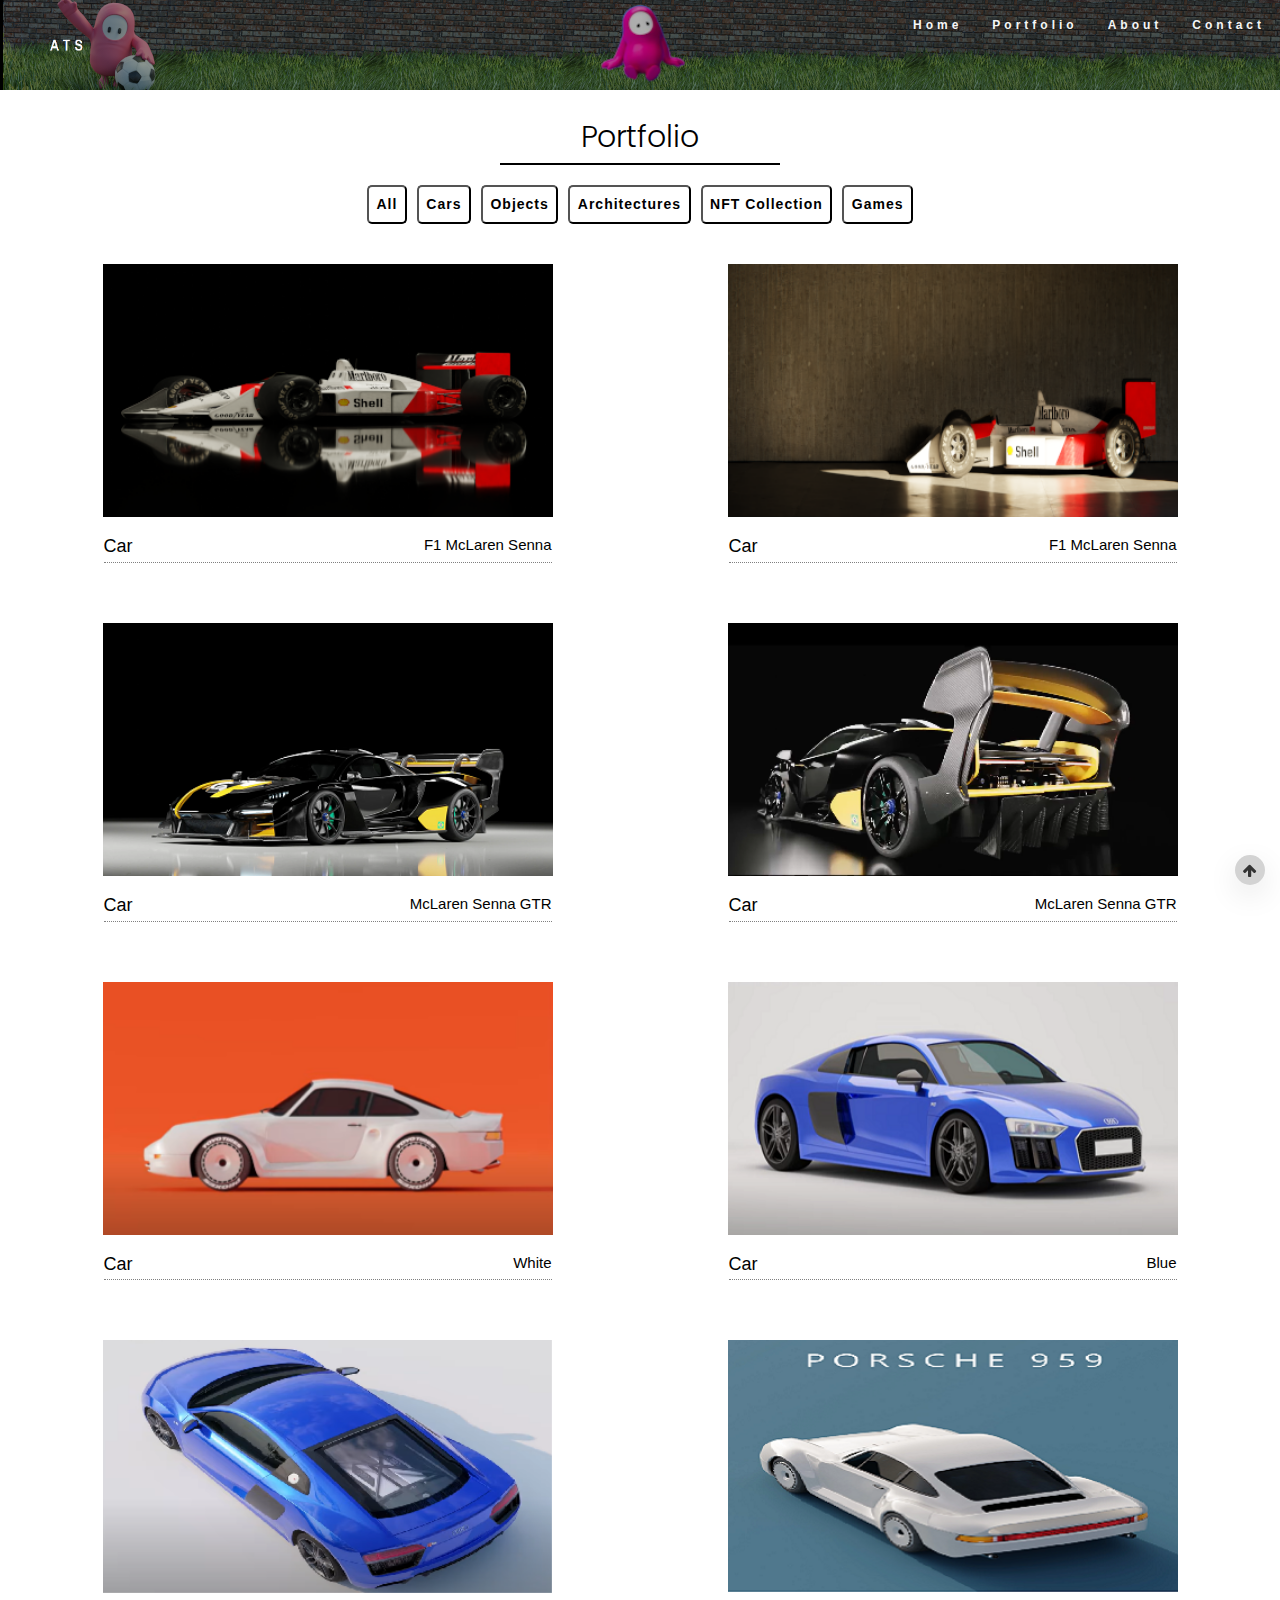
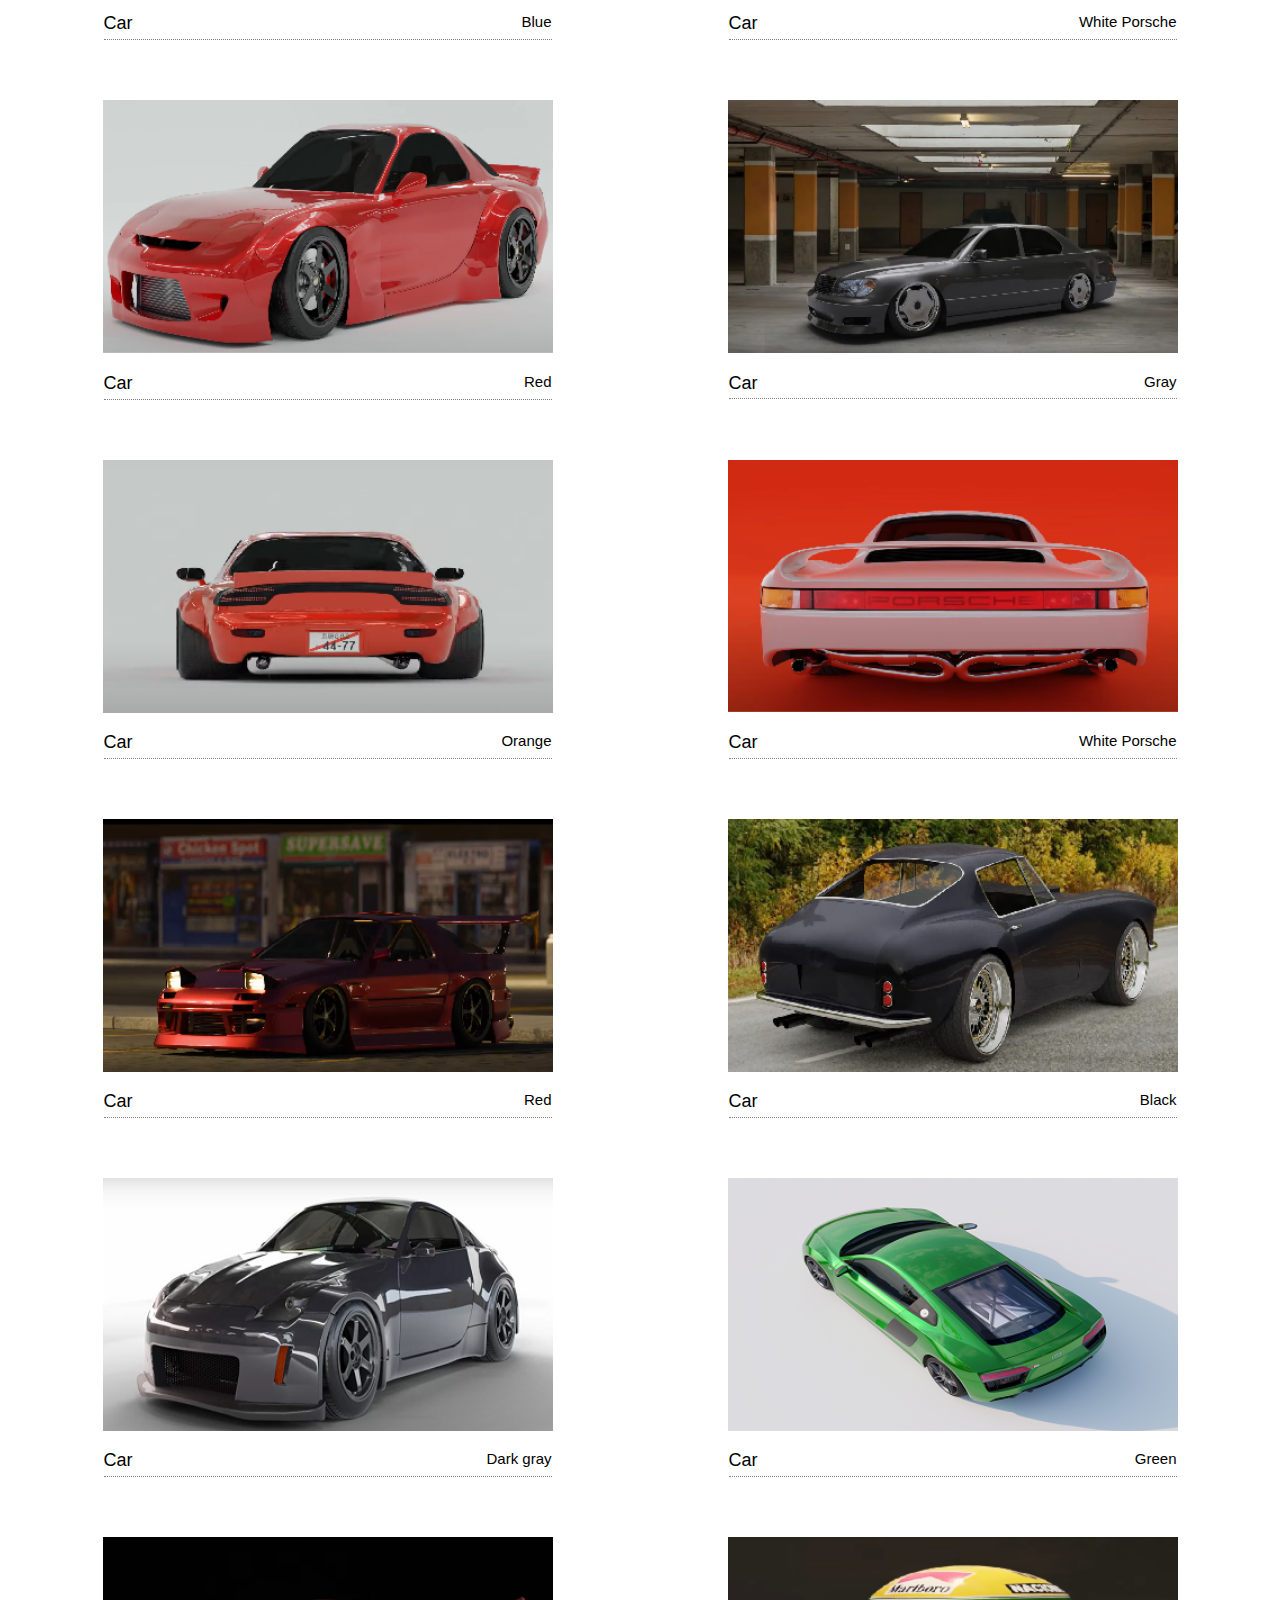
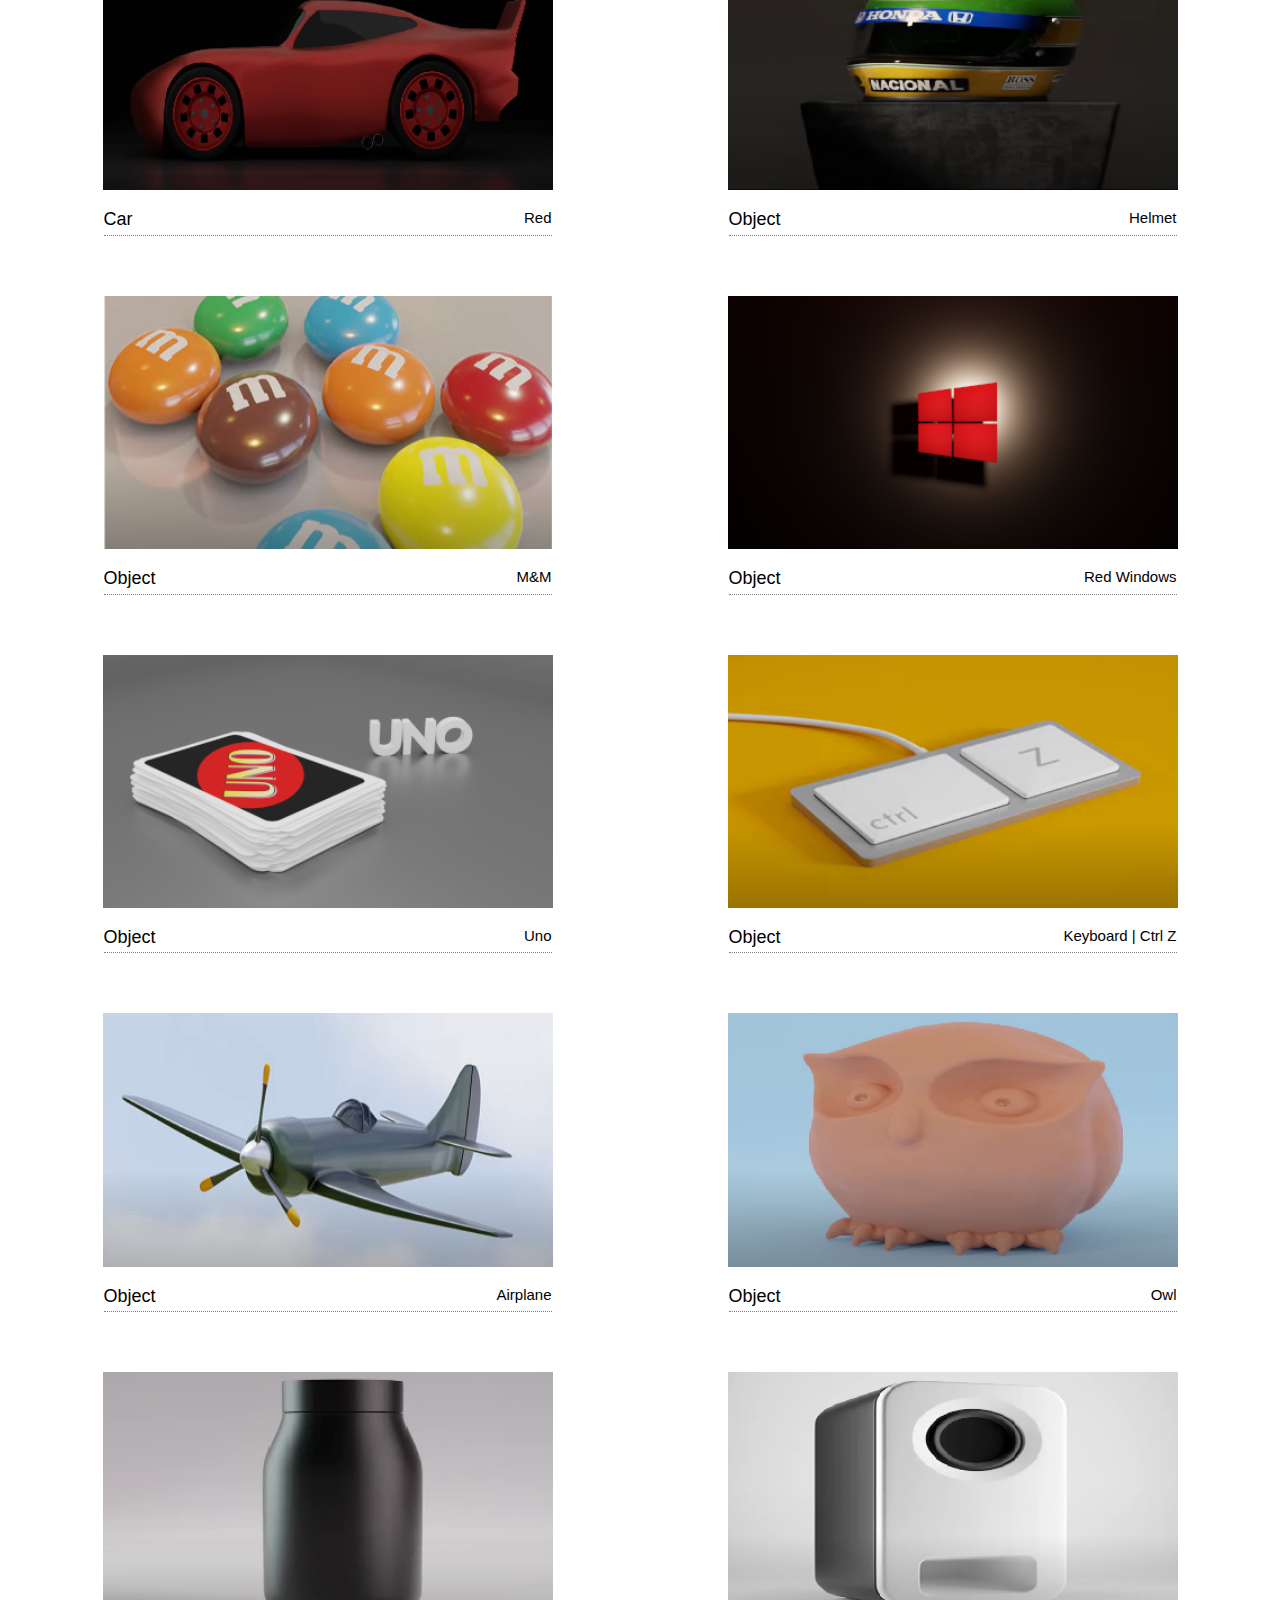
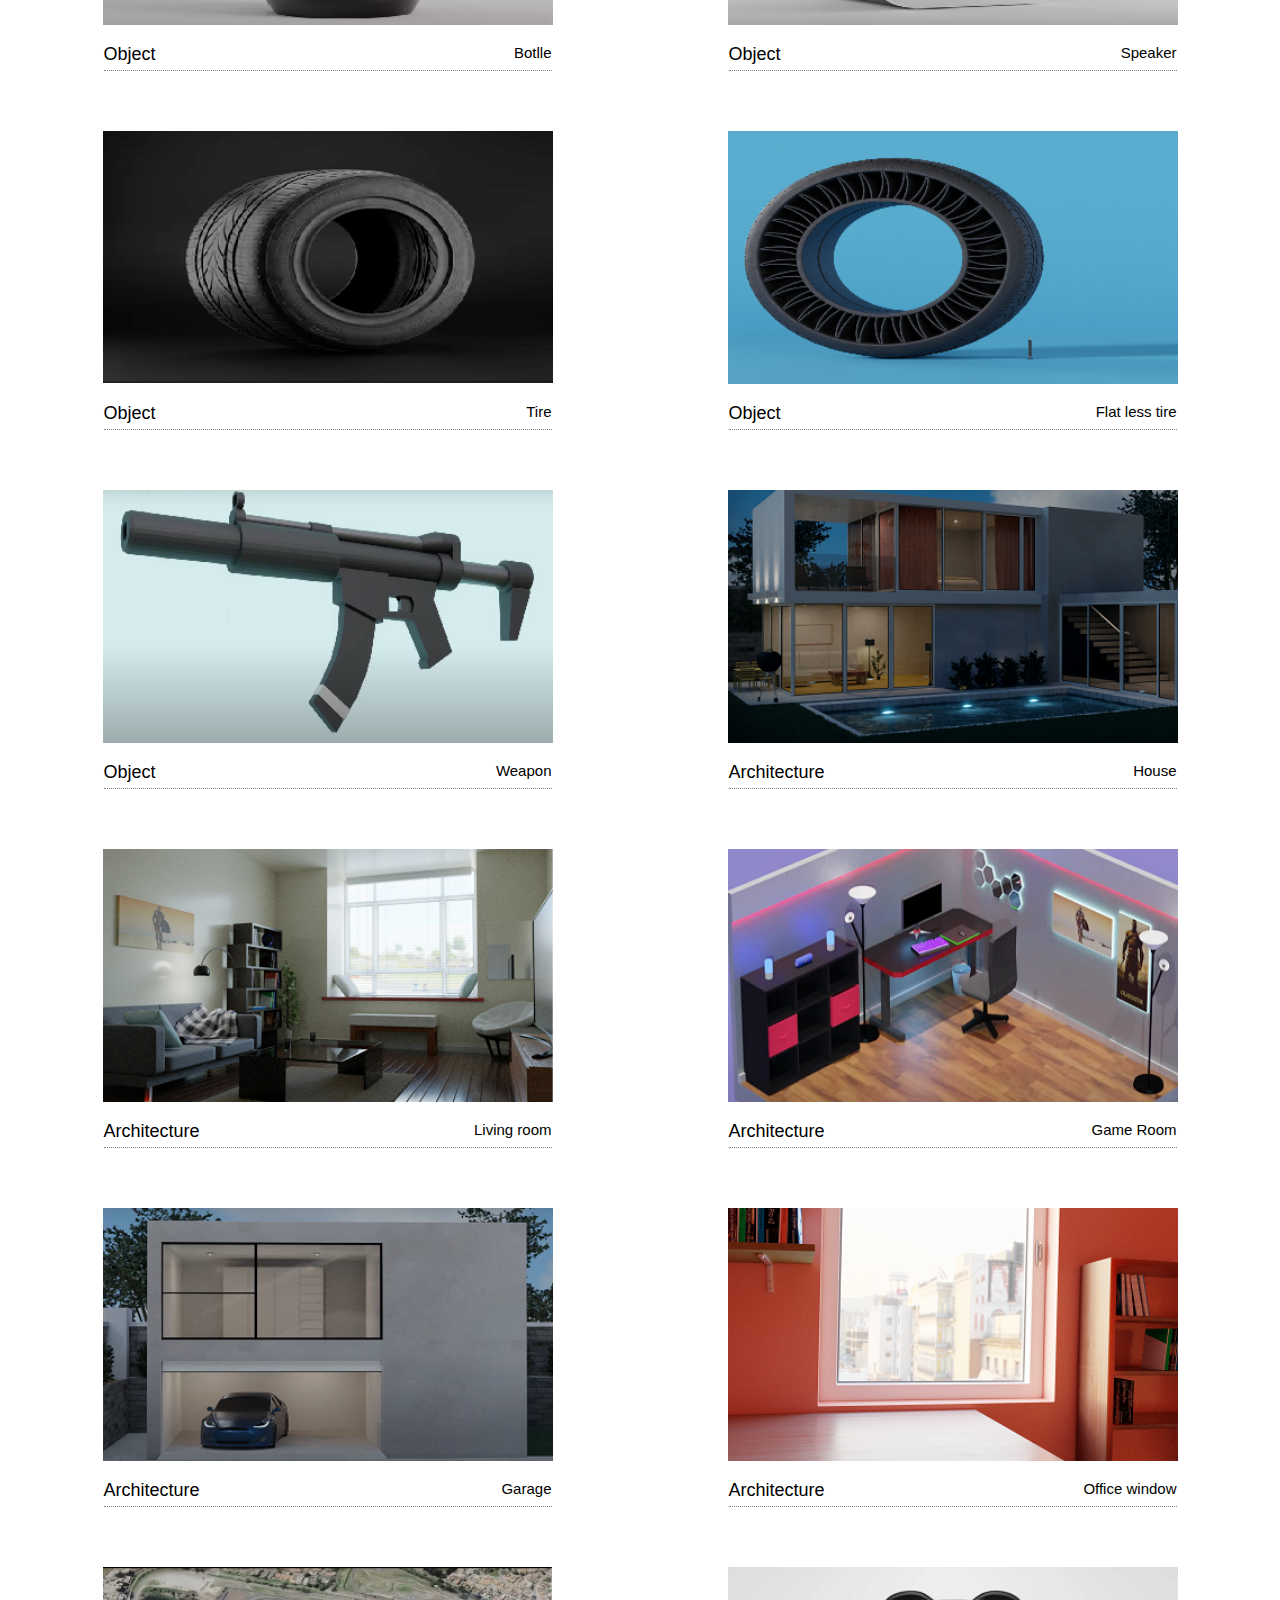
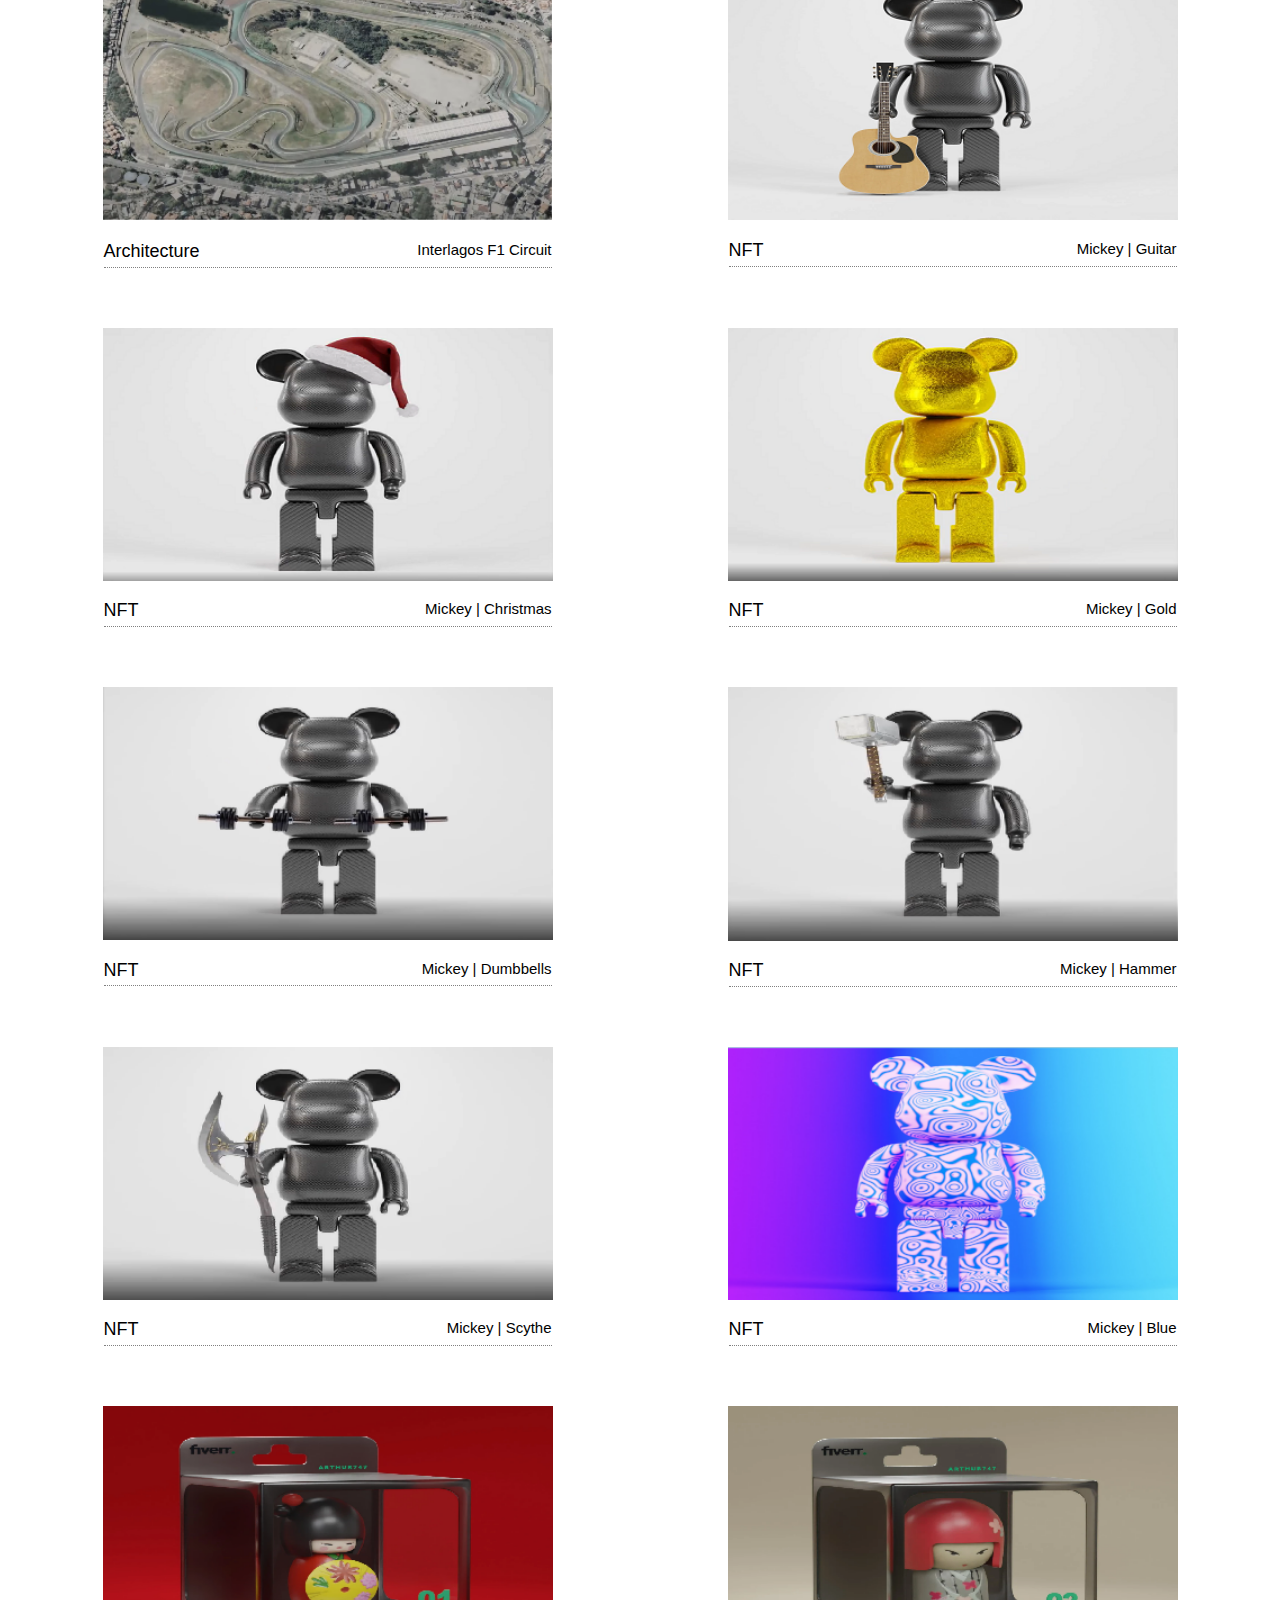
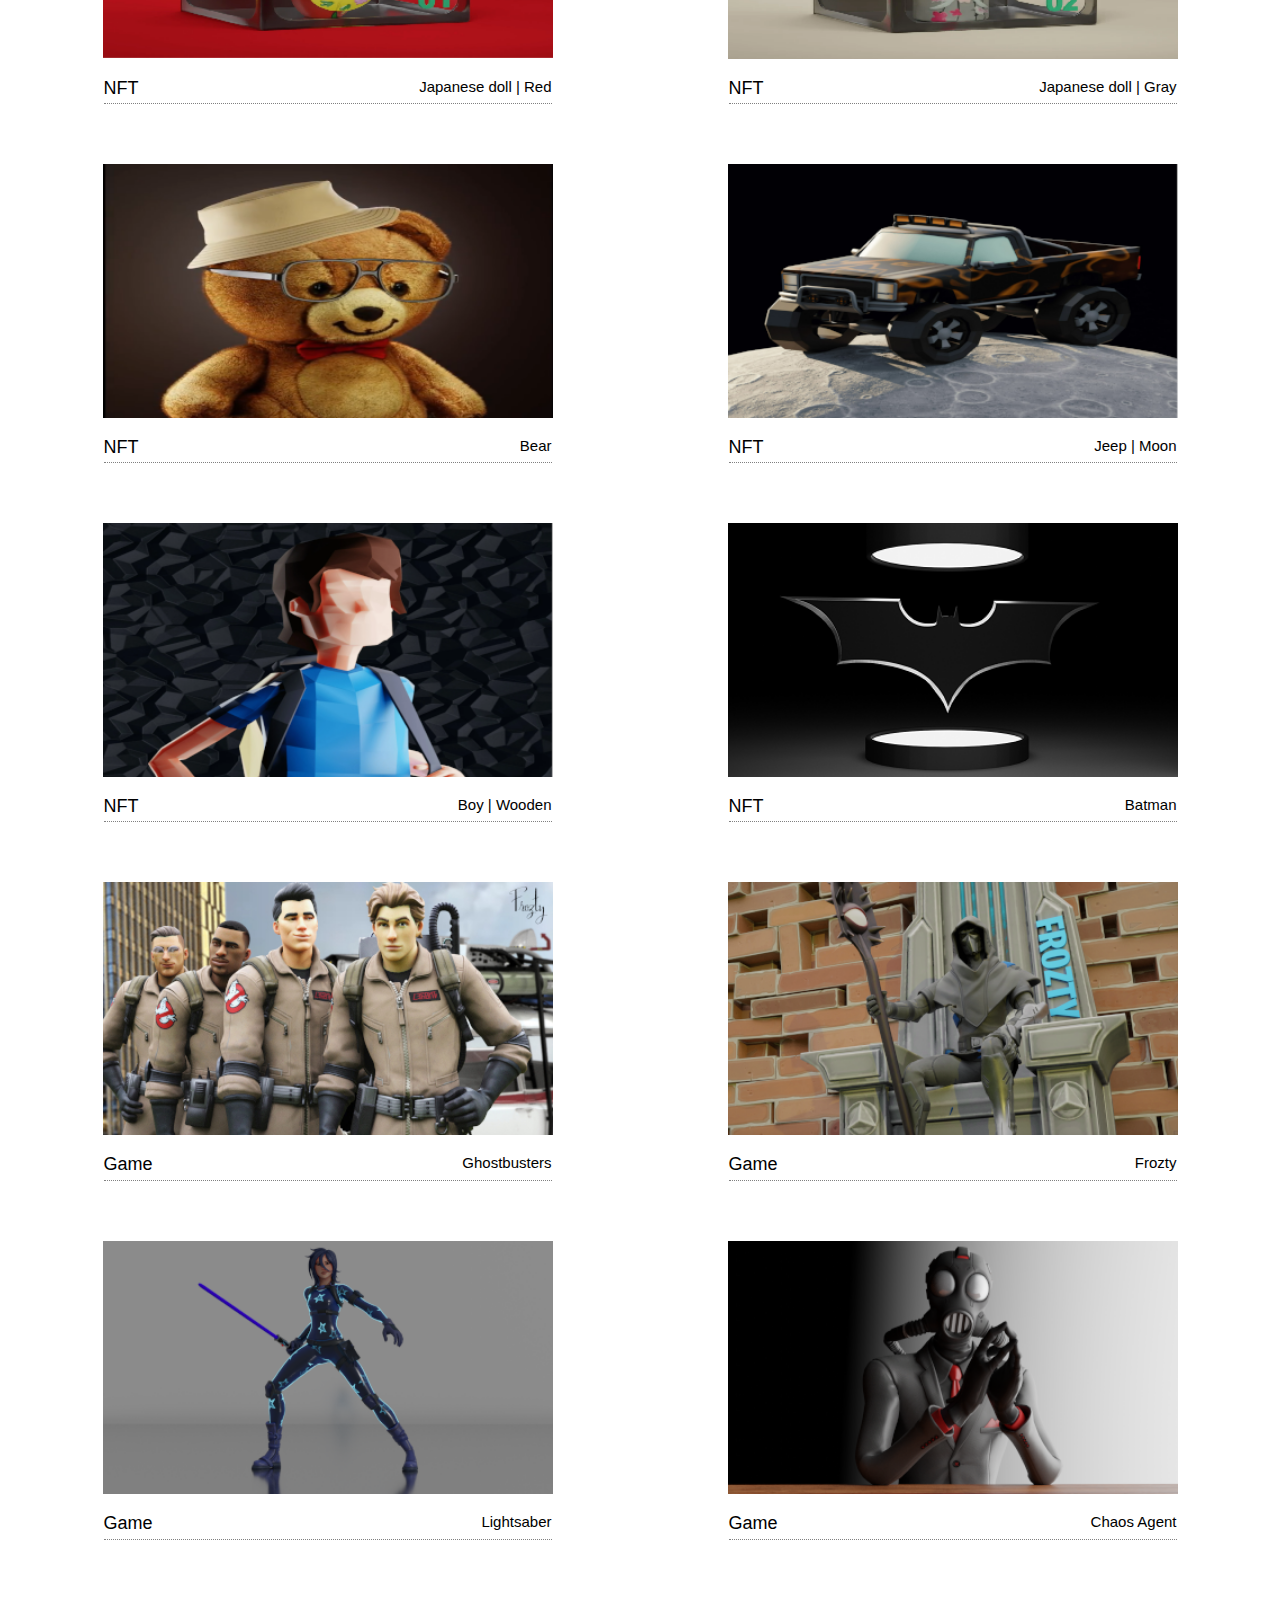
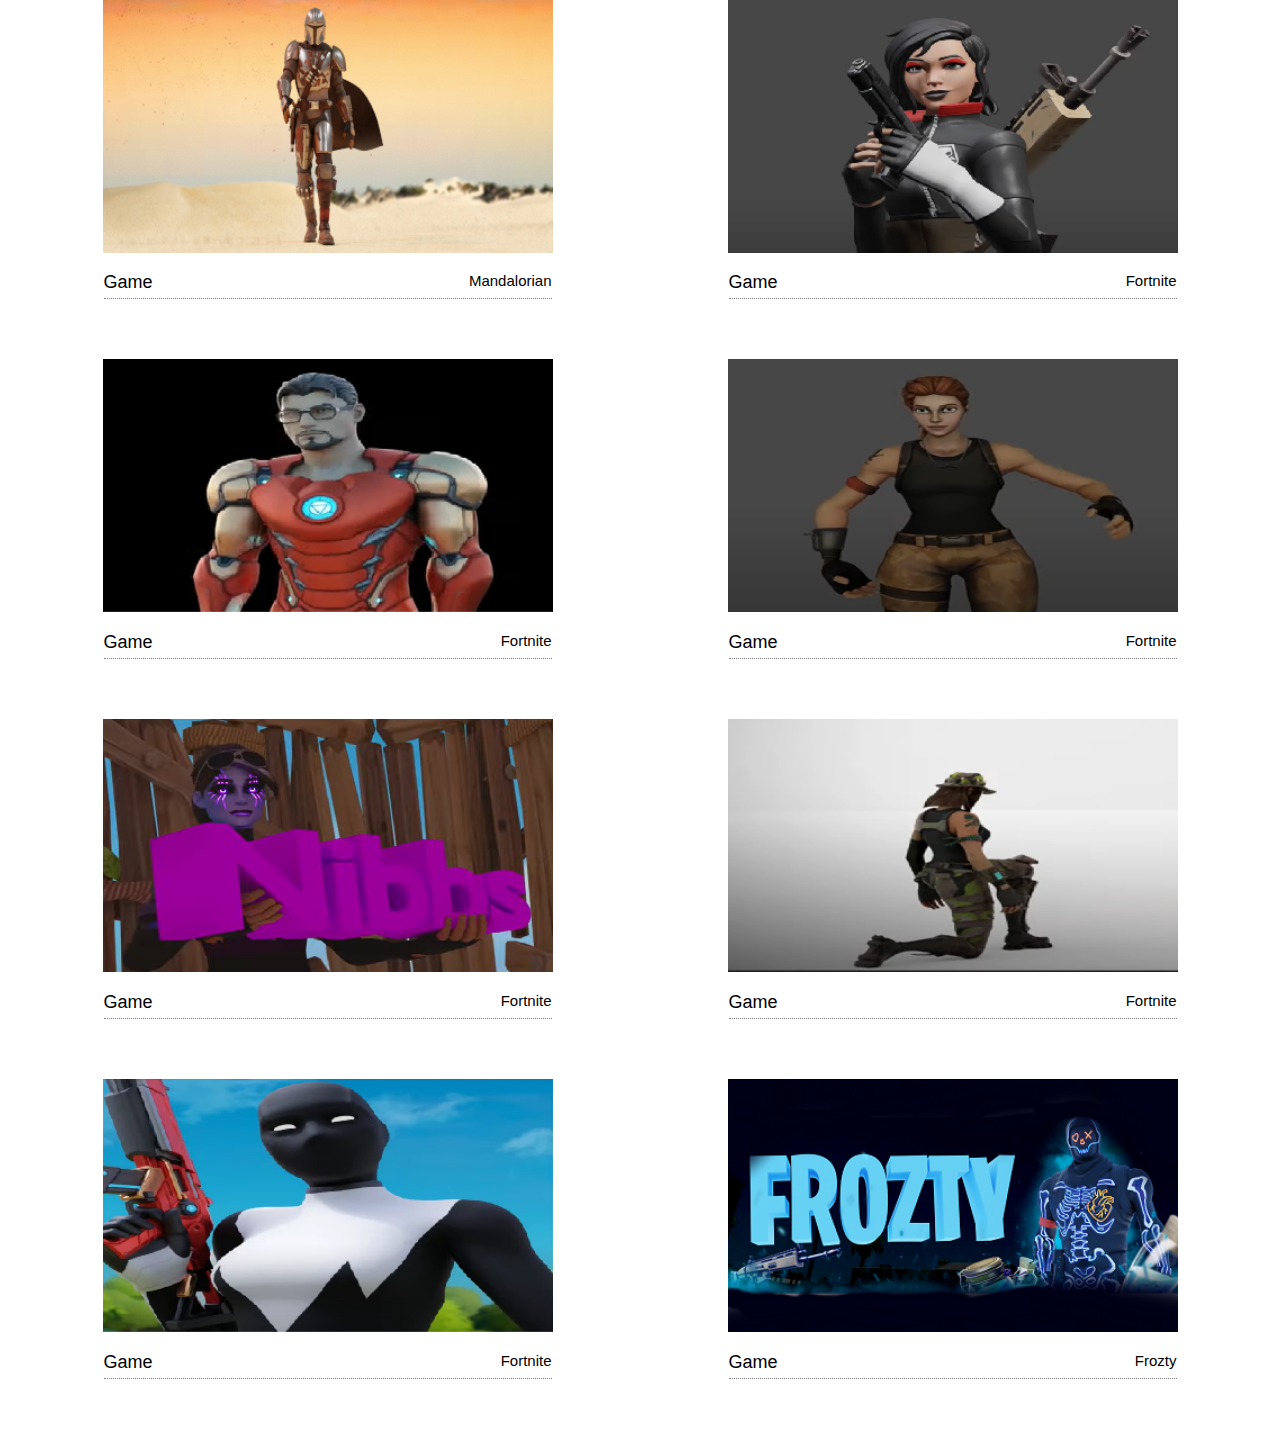
==== commit 3df0b082: "Add files via upload" ====
--- a/portfolio.html
+++ b/portfolio.html
@@ -24,7 +24,7 @@
             <div class="container  splash">
                 <div class="navbar-header">
                     <a href="index.html"><img class="logo" 
-                    src="/img/logo_ats.png"></a>
+                    src="img/logo_ats.png"></a>
         
                     <button type="button" class="navbar-toggle" data-toggle="collapse" data-target="#myNavbar" >
                     <span class="icon-bar"></span>
@@ -71,7 +71,29 @@
             <!-- >>>>>>>>>>>>>>>>>>>>>> CARS <<<<<<<<<<<<<<<<<<<<<<<<<<<<<<<< -->
             <!-- CARS - each portfolio item start -->
             <div class="portfolio-item" data-category="cars">
-                <img src="img/car1.png" class="photo" alt="Car">
+                <img src="img/car_mclaren17.png" class="photo" alt="Car">
+                <div class="item-info">
+                    <header>
+                        <h4>Car </h4>
+                        <h4 class="category-detail">F1 McLaren Senna</h4>
+                    </header>
+                </div>
+            </div>
+            <!-- CARS - each portfolio item end -->
+            <!-- CARS - each portfolio item start -->
+            <div class="portfolio-item" data-category="cars">
+                <img src="img/car_mclaren_shadow18.png" class="photo" alt="Car">
+                <div class="item-info">
+                    <header>
+                        <h4>Car </h4>
+                        <h4 class="category-detail">F1 McLaren Senna</h4>
+                    </header>
+                </div>
+            </div>
+            <!-- CARS - each portfolio item end -->
+            <!-- CARS - each portfolio item start -->
+            <div class="portfolio-item" data-category="cars">
+                <img src="img/car_1.png" class="photo" alt="Car">
                 <div class="item-info">
                     <header>
                         <h4>Car </h4>
@@ -82,7 +104,7 @@
             <!-- CARS - each portfolio item end -->
             <!-- CARS - each portfolio item start -->
             <div class="portfolio-item" data-category="cars">
-                <img src="img/car0.png" class="photo" alt="Car">
+                <img src="img/car_0.png" class="photo" alt="Car">
                 <div class="item-info">
                     <header>
                         <h4>Car </h4>
@@ -93,7 +115,7 @@
             <!-- CARS - each portfolio item end -->
             <!-- CARS - each portfolio item start -->
             <div class="portfolio-item" data-category="cars">
-                <img src="img/car4.png" class="photo" alt="Portfolio Item">
+                <img src="img/car_4.png" class="photo" alt="Portfolio Item">
                 <div class="item-info">
                     <header>
                         <h4>Car</h4>
@@ -105,7 +127,7 @@
             <!-- CARS - each portfolio item end -->
             <!-- CARS - each portfolio item start -->
             <div class="portfolio-item" data-category="cars">
-                <img src="img/car5.png" class="photo" alt="Portfolio Item">
+                <img src="img/car_5.png" class="photo" alt="Portfolio Item">
                 <div class="item-info">
                     <header>
                         <h4>Car</h4>
@@ -116,7 +138,7 @@
             <!-- CARS - each portfolio item end -->
             <!-- CARS - each portfolio item start -->
             <div class="portfolio-item" data-category="cars">
-                <img src="img/car6.png" class="photo" alt="Portfolio Item">
+                <img src="img/car_6.png" class="photo" alt="Portfolio Item">
                 <div class="item-info">
                     <header>
                         <h4>Car</h4>
@@ -127,7 +149,7 @@
             <!-- CARS - each portfolio item end -->
             <!-- CARS - each portfolio item start -->
             <div class="portfolio-item" data-category="cars">
-                <img src="img/car7.png" class="photo" alt="Portfolio Item">
+                <img src="img/car_7.png" class="photo" alt="Portfolio Item">
                 <div class="item-info">
                     <header>
                         <h4>Car</h4>
@@ -138,7 +160,7 @@
             <!-- CARS - each portfolio item end -->
             <!-- CARS - each portfolio item start -->
             <div class="portfolio-item" data-category="cars">
-                <img src="img/car8.png" class="photo" alt="Portfolio Item">
+                <img src="img/car_8.png" class="photo" alt="Portfolio Item">
                 <div class="item-info">
                     <header>
                         <h4>Car</h4>
@@ -149,7 +171,7 @@
             <!-- CARS - each portfolio item end -->
             <!-- CARS - each portfolio item start -->
             <div class="portfolio-item" data-category="cars">
-                <img src="img/car9.png" class="photo" alt="Portfolio Item">
+                <img src="img/car_9.png" class="photo" alt="Portfolio Item">
                 <div class="item-info">
                     <header>
                         <h4>Car</h4>
@@ -160,7 +182,7 @@
             <!-- CARS - each portfolio item end -->
             <!-- CARS - each portfolio item start -->
             <div class="portfolio-item" data-category="cars">
-                <img src="img/car10.png" class="photo" alt="Portfolio Item">
+                <img src="img/car_10.png" class="photo" alt="Portfolio Item">
                 <div class="item-info">
                     <header>
                         <h4>Car</h4>
@@ -171,7 +193,7 @@
             <!-- CARS - each portfolio item end -->
             <!-- CARS - each portfolio item start -->
             <div class="portfolio-item" data-category="cars">
-                <img src="img/car11.png" class="photo" alt="Portfolio Item">
+                <img src="img/car_11.png" class="photo" alt="Portfolio Item">
                 <div class="item-info">
                     <header>
                         <h4>Car</h4>
@@ -182,7 +204,7 @@
             <!-- CARS - each portfolio item end -->
             <!-- CARS - each portfolio item start -->
             <div class="portfolio-item" data-category="cars">
-                <img src="img/car12.png" class="photo" alt="Portfolio Item">
+                <img src="img/car_12.png" class="photo" alt="Portfolio Item">
                 <div class="item-info">
                     <header>
                         <h4>Car</h4>
@@ -193,7 +215,7 @@
             <!-- CARS - each portfolio item end -->
             <!-- CARS - each portfolio item start -->
             <div class="portfolio-item" data-category="cars">
-                <img src="img/car13.png" class="photo" alt="Portfolio Item">
+                <img src="img/car_13.png" class="photo" alt="Portfolio Item">
                 <div class="item-info">
                     <header>
                         <h4>Car</h4>
@@ -204,7 +226,7 @@
             <!-- CARS - each portfolio item end -->
             <!-- CARS - each portfolio item start -->
             <div class="portfolio-item" data-category="cars">
-                <img src="img/car14.png" class="photo" alt="Portfolio Item">
+                <img src="img/car_14.png" class="photo" alt="Portfolio Item">
                 <div class="item-info">
                     <header>
                         <h4>Car</h4>
@@ -215,7 +237,7 @@
             <!-- CARS - each portfolio item end -->
             <!-- CARS - each portfolio item start -->
             <div class="portfolio-item" data-category="cars">
-                <img src="img/car15.png" class="photo" alt="Portfolio Item">
+                <img src="img/car_15.png" class="photo" alt="Portfolio Item">
                 <div class="item-info">
                     <header>
                         <h4>Car</h4>
@@ -226,7 +248,7 @@
             <!-- CARS - each portfolio item end -->
             <!-- CARS - each portfolio item start -->
             <div class="portfolio-item" data-category="cars">
-                <img src="img/car16.png" class="photo" alt="Portfolio Item">
+                <img src="img/car_16.png" class="photo" alt="Portfolio Item">
                 <div class="item-info">
                     <header>
                         <h4>Car</h4>
@@ -237,6 +259,18 @@
             <!-- CARS - each portfolio item end -->
 
             <!-- >>>>>>>>>>>>>>>>>>>>>> OBJECTS <<<<<<<<<<<<<<<<<<<<<<<<<<<<<<<< -->
+
+            <!-- OBJECTS - each portfolio item start -->
+            <div class="portfolio-item" data-category="objects">
+                <img src="img/object_helmet.png" class="photo" alt="Portfolio Item">
+                <div class="item-info">
+                    <header>
+                        <h4>Object</h4>
+                        <h4 class="category-detail">Helmet</h4>
+                    </header>
+                </div>
+            </div>
+            <!-- OBJECTS - each portfolio item end -->
             <!-- OBJECTS - each portfolio item start -->
             <div class="portfolio-item" data-category="objects">
                 <img src="img/object_mm.png" class="photo" alt="Portfolio Item">
@@ -250,6 +284,28 @@
             <!-- OBJECTS - each portfolio item end -->
             <!-- OBJECTS - each portfolio item start -->
             <div class="portfolio-item" data-category="objects">
+                <img src="img/object_redwindows.png" class="photo" alt="Portfolio Item">
+                <div class="item-info">
+                    <header>
+                        <h4>Object</h4>
+                        <h4 class="category-detail">Red Windows</h4>
+                    </header>
+                </div>
+            </div>
+            <!-- OBJECTS - each portfolio item end -->
+            <!-- OBJECTS - each portfolio item start -->
+            <div class="portfolio-item" data-category="objects">
+                <img src="img/object_uno.png" class="photo" alt="Portfolio Item">
+                <div class="item-info">
+                    <header>
+                        <h4>Object</h4>
+                        <h4 class="category-detail">Uno</h4>
+                    </header>
+                </div>
+            </div>
+            <!-- OBJECTS - each portfolio item end -->
+            <!-- OBJECTS - each portfolio item start -->
+            <div class="portfolio-item" data-category="objects">
                 <img src="img/object_keyboard.png" class="photo" alt="Portfolio Item">
                 <div class="item-info">
                     <header>
@@ -336,22 +392,11 @@
                 </div>
             </div>
             <!-- OBJECTS - each portfolio item end -->
-            <!-- OBJECTS - each portfolio item start -->
-            <div class="portfolio-item" data-category="objects">
-                <img src="img/object_helmet.png" class="photo" alt="Portfolio Item">
-                <div class="item-info">
-                    <header>
-                        <h4>Object</h4>
-                        <h4 class="category-detail">Helmet</h4>
-                    </header>
-                </div>
-            </div>
-            <!-- each portfolio item end -->
 
             <!-- >>>>>>>>>>>>>>>>>>>>>> ARCHITECTURE <<<<<<<<<<<<<<<<<<<<<<<<<<<<<<<< -->
             <!-- ARCHITECTURE - each portfolio item start -->
             <div class="portfolio-item" data-category="architecture">
-                <img src="img/architecture1.png" class="photo" alt="Portfolio Item">
+                <img src="img/arch_house.png" class="photo" alt="Portfolio Item">
                 <div class="item-info">
                     <header>
                         <h4>Architecture</h4>
@@ -362,7 +407,7 @@
             <!-- ARCHITECTURE - each portfolio item end -->
             <!-- ARCHITECTURE - each portfolio item start -->
             <div class="portfolio-item" data-category="architecture">
-                <img src="img/architecture2.png" class="photo" alt="Portfolio Item">
+                <img src="img/arch_livingroom.png" class="photo" alt="Portfolio Item">
                 <div class="item-info">
                     <header>
                         <h4>Architecture</h4>
@@ -373,7 +418,7 @@
             <!-- ARCHITECTURE - each portfolio item end -->
             <!-- ARCHITECTURE - each portfolio item start -->
             <div class="portfolio-item" data-category="architecture">
-                <img src="img/architecture3.png" class="photo" alt="Portfolio Item">
+                <img src="img/arch_gameroom.png" class="photo" alt="Portfolio Item">
                 <div class="item-info">
                     <header>
                         <h4>Architecture</h4>
@@ -384,7 +429,7 @@
             <!-- ARCHITECTURE - each portfolio item end -->
             <!-- ARCHITECTURE - each portfolio item start -->
             <div class="portfolio-item" data-category="architecture">
-                <img src="img/architecture4.png" class="photo" alt="Portfolio Item">
+                <img src="img/arch_garage.png" class="photo" alt="Portfolio Item">
                 <div class="item-info">
                     <header>
                         <h4>Architecture</h4>
@@ -395,7 +440,7 @@
             <!-- ARCHITECTURE - each portfolio item end -->
             <!-- ARCHITECTURE - each portfolio item start -->
             <div class="portfolio-item" data-category="architecture">
-                <img src="img/architecture5.png" class="photo" alt="Portfolio Item">
+                <img src="img/arch_officewindow.png" class="photo" alt="Portfolio Item">
                 <div class="item-info">
                     <header>
                         <h4>Architecture</h4>
@@ -406,7 +451,7 @@
             <!-- ARCHITECTURE - each portfolio item end -->
             <!-- ARCHITECTURE - each portfolio item start -->
             <div class="portfolio-item" data-category="architecture">
-                <img src="img/architecture6.png" class="photo" alt="Portfolio Item">
+                <img src="img/arch_interlagosF1.png" class="photo" alt="Portfolio Item">
                 <div class="item-info">
                     <header>
                         <h4>Architecture</h4>
@@ -485,6 +530,17 @@
             <!-- NFT - each portfolio item end -->
             <!-- NFT - each portfolio item start -->
             <div class="portfolio-item" data-category="nft">
+                <img src="img/nft_mickeyblue.png" class="photo" alt="Portfolio Item">
+                <div class="item-info">
+                    <header>
+                        <h4>NFT</h4>
+                        <h4 class="category-detail">Mickey | Blue</h4>
+                    </header>
+                </div>
+            </div>
+            <!-- NFT - each portfolio item end -->
+            <!-- NFT - each portfolio item start -->
+            <div class="portfolio-item" data-category="nft">
                 <img src="img/nft_toy1.png" class="photo" alt="Portfolio Item">
                 <div class="item-info">
                     <header>
@@ -509,6 +565,42 @@
             <!-- NFT - each portfolio item end -->
             <!-- NFT - each portfolio item start -->
             <div class="portfolio-item" data-category="nft">
+                <img src="img/nft_bear.png" class="photo" alt="Portfolio Item">
+                <div class="item-info">
+                    <header>
+                        <h4>NFT</h4>
+                        <h4 class="category-detail">Bear</h4>
+                    </header>
+
+                </div>
+            </div>
+            <!-- NFT - each portfolio item end -->
+            <!-- NFT - each portfolio item start -->
+            <div class="portfolio-item" data-category="nft">
+                <img src="img/nft_jeep_moon.png" class="photo" alt="Portfolio Item">
+                <div class="item-info">
+                    <header>
+                        <h4>NFT</h4>
+                        <h4 class="category-detail">Jeep | Moon</h4>
+                    </header>
+
+                </div>
+            </div>
+            <!-- NFT - each portfolio item end -->
+            <!-- NFT - each portfolio item start -->
+            <div class="portfolio-item" data-category="nft">
+                <img src="img/nft_woodman.png" class="photo" alt="Portfolio Item">
+                <div class="item-info">
+                    <header>
+                        <h4>NFT</h4>
+                        <h4 class="category-detail">Boy | Wooden</h4>
+                    </header>
+
+                </div>
+            </div>
+            <!-- NFT - each portfolio item end -->
+            <!-- NFT - each portfolio item start -->
+            <div class="portfolio-item" data-category="nft">
                 <img src="img/nft_batman.png" class="photo" alt="Portfolio Item">
                 <div class="item-info">
                     <header>
@@ -523,6 +615,61 @@
             <!-- >>>>>>>>>>>>>>>>>>>>>> GAMES <<<<<<<<<<<<<<<<<<<<<<<<<<<<<<<< -->
             <!-- GAMES - each portfolio item start -->
             <div class="portfolio-item" data-category="game">
+                <img src="img/game_ghostbusters.png" class="photo" alt="Portfolio Item">
+                <div class="item-info">
+                    <header>
+                        <h4>Game</h4>
+                        <h4 class="category-detail">Ghostbusters</h4>
+                    </header>
+                </div>
+            </div>
+            <!-- GAMES - each portfolio item end -->
+            <!-- GAMES - each portfolio item start -->
+            <div class="portfolio-item" data-category="game">
+                <img src="img/game_fusionthumbnilbetter.png" class="photo" alt="Portfolio Item">
+                <div class="item-info">
+                    <header>
+                        <h4>Game</h4>
+                        <h4 class="category-detail">Frozty</h4>
+                    </header>
+                </div>
+            </div>
+            <!-- GAMES - each portfolio item end -->
+            <!-- GAMES - each portfolio item start -->
+            <div class="portfolio-item" data-category="game">
+                <img src="img/game_lightsaber.png" class="photo" alt="Portfolio Item">
+                <div class="item-info">
+                    <header>
+                        <h4>Game</h4>
+                        <h4 class="category-detail">Lightsaber</h4>
+                    </header>
+                </div>
+            </div>
+            <!-- GAMES - each portfolio item end -->
+            <!-- GAMES - each portfolio item start -->
+            <div class="portfolio-item" data-category="game">
+                <img src="img/game_chaos agent.png" class="photo" alt="Portfolio Item">
+                <div class="item-info">
+                    <header>
+                        <h4>Game</h4>
+                        <h4 class="category-detail">Chaos Agent</h4>
+                    </header>
+                </div>
+            </div>
+            <!-- GAMES - each portfolio item end -->
+            <!-- GAMES - each portfolio item start -->
+            <div class="portfolio-item" data-category="game">
+                <img src="img/game_mandalorian.png" class="photo" alt="Portfolio Item">
+                <div class="item-info">
+                    <header>
+                        <h4>Game</h4>
+                        <h4 class="category-detail">Mandalorian</h4>
+                    </header>
+                </div>
+            </div>
+            <!-- GAMES - each portfolio item end -->
+            <!-- GAMES - each portfolio item start -->
+            <div class="portfolio-item" data-category="game">
                 <img src="img/game_fortnite1.png" class="photo" alt="Portfolio Item">
                 <div class="item-info">
                     <header>
@@ -589,15 +736,15 @@
             <!-- GAMES - each portfolio item end -->
             <!-- GAMES - each portfolio item start -->
             <div class="portfolio-item" data-category="game">
-            <img src="img/game_frozty.png" class="photo" alt="Portfolio Item">
-            <div class="item-info">
-                <header>
-                    <h4>Game</h4>
-                    <h4 class="category-detail">Frozty</h4>
-                </header>
-            </div>
-        </div>
-        <!-- GAMES - each portfolio item end -->
+                <img src="img/game_frozty.png" class="photo" alt="Portfolio Item">
+                <div class="item-info">
+                    <header>
+                        <h4>Game</h4>
+                        <h4 class="category-detail">Frozty</h4>
+                    </header>
+                </div>
+            </div>
+            <!-- GAMES - each portfolio item end -->
         </div>
         <!-- portfolio items end -->
 
@@ -610,4 +757,4 @@
 
     <script src="portfolio.js"></script>
 </body>
-</html>
+</html>--- a/style.css
+++ b/style.css
@@ -1,35 +1,27 @@
 @import url("https://fonts.googleapis.com/css2?family=Poppins:wght@100;200;300;400;500;600;700;800;900&display=swap");
 
-:root {
-  --color-pink: #e01474;
-  --color-black: #000000;
-  --color-white: #ffffff; 
-  --color-gray: #808080;
-  --color-lightgray: #d3d3d3;
-  --color-dark-charcoal: #333333;
-  --color-dark-grayish: #3a3b3c;
-}
-
-* {
-  margin: 0;
-  padding: 0;
-  box-sizing: border-box;
-  font-family: "Poppins", sans-serif;
-}
+:root{
+    --color-white: #f6f6f6;
+    --color-black: #000000;
+    --color-gray: #808080;
+    --color-lightgray: #d3d3d3;
+    --color-dark-charcoal: #333333;
+    --color-dark-grayish: #3a3b3c;
+    --color-ocre:#bb9e0d;
+    --color-light-blue: #5b7ef0;
+}
+
 body {
-  overflow-x: hidden;
-  scroll-behavior: smooth;
-  transition: 0.5s;
-}
-a {
-  text-decoration: none;
+  font: 550 15px Lato, sans-serif;
+  line-height: 1.8;
+  color: var(--color-light-gray);
 }
 
 /* topmenu section styles start here */
 #topmenu {
   width: 100%;
   height: 100vh;
-  background: linear-gradient(rgba(0, 0, 0, 0.25), rgba(0, 0, 0, 0.25)), url(img/car3.png);
+  background: linear-gradient(rgba(0, 0, 0, 0.25), rgba(0, 0, 0, 0.25)), url(img/bg_topmenu_car.png);
   background-size: cover;
   background-position: center;
   background-repeat: no-repeat;
@@ -38,77 +30,63 @@
 }
 /* topmenu section styles end here */
 
-/* Navbar styles start here */
+/* navbar section styles start here */
 .navbar {
-  width: 95%;
-  margin: auto;
-  padding: 35px;
-  display: flex;
-  align-items: center;
-  justify-content: space-between;
-  padding-top: 0;
-}
-.navbar ul li {
-  list-style: none;
-  display: inline-block;
-  margin: 0 20px;
-  position: relative;
-}
-.navbar ul li a {
-  text-decoration: none;
-  color: var(--color-white);
-  text-transform: uppercase;
-  font-weight: 300;
-}
-.navbar ul li a:hover {
-  color: var(--color-white);
-}
-.navbar ul li::after {
-  content: "";
-  height: 2px;
-  width: 0;
-  background: var(--color-white);
-  position: absolute;
-  left: 0;
-  bottom: -2px;
-  transition: 0.5s;
-}
-.navbar ul li:hover::after {
-  width: 100%;
-}
-/* Navbar styles end here */
+  margin-bottom: 0;
+  background-color: var(--color-black);
+  z-index: 9999;
+  border: 0;
+  font-size: 12px !important;
+  line-height: 1.5 !important;
+  letter-spacing: 4px;
+  border-radius: 0;
+  font-family: Montserrat, sans-serif;
+}
+.navbar li a, .navbar .navbar-brand {
+  color: var(--color-white) !important;
+}
+.navbar-nav li a:hover, .navbar-nav li.active a {
+  color: var(--color-dark) !important;
+  background-color: var(--color-white) !important;
+}
+.navbar-default .navbar-toggle {
+  border-color: transparent;
+  color: var(--color-white) !important;
+
+}
+/* navbar section styles end here */
 
 /* logo start here */
 .logo {
-  width: 100px;
+  width: 75px;
   cursor: pointer;
-  filter: invert(1);
+  filter: invert(100%);;
 }
 .logo:hover {
-  transform: scale(1.05);
-  transition: 0.5s ease;
+  transform: scale(1.50);
+  transition: 1.0s ease;
 }
 /* logo end here */
 
-/* Title styles start here */
-#title {
+/* Subject styles start here */
+#subject {
   position: absolute;
   text-align: left;
   padding-left: 7%;
   align-items: center;
   transform: translateY(50%);
 }
-#title h1 {
+#subject h1 {
   font-size: 95px;
   font-weight: 100;
   color: var(--color-white);
 }
-#title p {
+#subject p {
   font-size: 35px;
   font-weight: 100;
   color: var(--color-white);
 }
-#title a button {
+#subject a button {
   margin-top: 2em;
   background: transparent;
   border-color: var(--color-white);
@@ -120,35 +98,15 @@
   cursor: pointer;
   transition: 0.5s ease;
 }
-#title a button:hover {
+#subject a button:hover {
   border-color: var(--color-black);
   color: var(--color-black);
   background: var(--color-white);
 }
-/* Title styles end here */
-
-/* Top - Arrow up styles start here */
-.top {
-  position: fixed;
-  width: 3rem;
-  height: 3rem;
-  background: var(--color-lightgray);
-  bottom: 1.5rem;
-  right: 1.5rem;
-  text-decoration: none;
-  display: flex;
-  align-items: center;
-  justify-content: center;
-  font-size: 1.5rem;
-  color: var(--color-dark-charcoal);
-  border-radius: 50%;
-  box-shadow: 0 1rem 3rem rgba(0, 0, 0, 0.1);
-  z-index: 1000;
-}
-/*  Top - Arrow up styles end here */
+/* Subject styles end here */
 
 /* Welcome section styles start here */
-.welcome {
+#welcome {
   position: relative;
   display: flex;
   height: 100vh;
@@ -157,76 +115,100 @@
   justify-content: center;
   padding: 25px;
 }
-.welcome img {
+#welcome img {
   position: relative;
   display: flex;
   width: 95%;
   box-shadow: 0 1rem 3rem rgba(0, 0, 0, 0.5);
   justify-content: center;
 }
-.display-text
-{
+
+#welcome .info {
   width: 50%;
-}
-.info {
   text-align: center;
 }
-.info h3 {
-  font-size: 70px;
+#welcome .info h3 {
+  font-size: 40px;
   font-weight: 200;
   text-transform: uppercase;
   margin-bottom: .2em;
 }
-.info p {
+#welcome .info p {
   font-size: 2.2rem;
   color: var(--color-dark-grayish);
   font-weight: 300;
   margin-top: -.5em;
 }
-.info p::before {
-  content: "";
-  height: 2px;
-  width: 10px;
-  top: 2px;
+
+#welcome .underline {
+  width: 28rem;
+  height: 0.15rem;
   background: var(--color-black);
-}
-#pad-right {
-  margin-right: 5%;
-}
-.first {
-  order: 1;
+  margin-left: auto;
+  margin-right: auto;
+  margin-bottom: 1rem;
+}
+
+#welcome .animate-left {
+  margin: auto;
+  transition: width 2s, height 2s, transform 2s;
+}
+#welcome .animate-left:hover {
+  transform: rotate(360deg);
+}
+
+#welcome .animate-right:hover{
+  /* Start the shake animation and make the animation last for 0.5 seconds */
+  animation: shake 0.5s;
+
+  /* When the animation is finished, start again */
+  animation-iteration-count: infinite;
+}
+@keyframes shake {
+  0% { transform: translate(1px, 1px) rotate(0deg); }
+  10% { transform: translate(-1px, -2px) rotate(-1deg); }
+  20% { transform: translate(-3px, 0px) rotate(1deg); }
+  30% { transform: translate(3px, 2px) rotate(0deg); }
+  40% { transform: translate(1px, -1px) rotate(1deg); }
+  50% { transform: translate(-1px, 2px) rotate(-1deg); }
+  60% { transform: translate(-3px, 1px) rotate(0deg); }
+  70% { transform: translate(3px, 1px) rotate(-1deg); }
+  80% { transform: translate(-1px, -1px) rotate(1deg); }
+  90% { transform: translate(1px, 2px) rotate(0deg); }
+  100% { transform: translate(1px, -2px) rotate(-1deg); }
 }
 /* Welcome section styles end here */
+
 /* About section styles start here */
 #about {
   position: relative;
-  background: url(img/car1.png);
+  background: url(img/bg_about_car.png);
   height: 100vh;
   width: 100%;
   background-size: cover;
   background-attachment: fixed;
 }
-.banner {
+#about .banner {
   position: absolute;
-  top: 25%;
+  top: 35%;
   left: 0;
   width: 100%;
   height: auto;
   background: var(--color-black);
+
   transform: translateY(-50%);
   justify-content: center;
   align-items: center;
   text-align: center;
-  padding-top: 5px;
-  padding-bottom: 10px;
-}
-.banner h3 {
+  padding: 0px 100px;
+}
+#about .banner h3 {
   font-size: 32px;
   font-weight: 200;
   color: var(--color-white);
   text-transform: uppercase;
 }
-.banner p {
+#about .banner p {
   font-size: 20px;
   font-weight: 200;
   color: var(--color-white);
@@ -236,15 +218,17 @@
 }
 /* About section styles end here */
 
+
 /* Customers' reviews carousel styles start here*/
-.reviews {
+#reviews {
   width: 100%;
   height: 410px;
+  margin-bottom: -2rem;
   position: relative;
   display: block;
   background-color: var(--color-black);
 }
-.carousel {
+#reviews .carousel {
   position: relative;
   text-align: center;
   height: 400px;
@@ -254,32 +238,21 @@
   background-position: center;
   padding-top: 2.5rem;
 }
-.swiper-slide {
-  width: 90%;
-  height: 400px;
-}
-.swiper-slide p {
-  font-size: 1rem;
+#reviews .item p {
+  font-size: 1.5em;
   color: var(--color-black);
-  padding-left: 3rem;
-  padding-right: 3rem;
-  padding-top: 6rem;
-  font-style: italic;
-}
-.swiper-button-next,
-.swiper-button-prev {
-  color: var(--color-white);
-}
-.swiper-pagination-bullet {
-  background: var(--color-white);
-}
+  padding-left: 4rem;
+  padding-right: 4rem;
+} 
 /* Customers' reviews carousel styles end here*/
+
 
 /* Contact styles start here */
 #contact {
+  margin-top: 0rem;
   width: 100%;
   height: 80vh;
-  background: linear-gradient(rgba(0, 0, 0, 0.25), rgba(0, 0, 0, 0.25)), url(img/car17.png);
+  background: linear-gradient(rgba(0, 0, 0, 0.25), rgba(0, 0, 0, 0.25)), url(img/bg_contact_car.png);
   background-size: cover;
   background-position: center;
   background-repeat: no-repeat;
@@ -287,20 +260,86 @@
   text-align: center;
   background-color: var(--color-black);
 }
-.details-space {
+#contact .details-space {
   margin-top: 0rem;
 }
-.details-space h3 {
-  color: var(--color-white);
-}
-.social {
+#contact .details-space h3 {
+  font-size: 25px;
+  font-weight: 200;
+  color: var(--color-white);
+  text-transform: uppercase;
+}
+#contact .social {
   margin-top: 1rem;
   padding-right: 0.4rem;
 }
 /* Contact styles end here */
 
-/* Portfolio styles start here */
-.row {
+
+/* Top - Arrow up styles start here */
+.top {
+  position: fixed;
+  width: 3rem;
+  height: 3rem;
+  bottom: 1.5rem;
+  right: 1.5rem;
+  font-size: 1.5rem;
+  border-radius: 50%;
+  z-index: 1000;
+  display: flex;
+  align-items: center;
+  text-decoration: none;
+  justify-content: center;
+  background: var(--color-lightgray);
+  color: var(--color-dark-charcoal);
+  box-shadow: 0 1rem 3rem rgba(0, 0, 0, 0.1);
+}
+/*  Top - Arrow up styles end here */
+
+/*  footer start here */
+
+footer {
+  color: var(--color-white);
+  background-color: var(--color-black);
+}
+footer .glyphicon {
+    font-size: 20px;
+    margin-bottom: 0px;
+    color: var(--color-white);
+}
+footer .brandname {
+  margin-bottom: 0px;
+  font-size: 1.5em;
+  font-weight: 600;
+  color: var(--color-ocre);
+  font-family: Princess Sofia, Calibri;
+  text-shadow: 1px 1px 8px var(--color-light-blue);
+}
+footer .codedby {
+  font-size: 0.8em; 
+  color: var(--color-light-grey);
+}
+/* footer end here */
+
+
+/* >>>>>>>>>>>>>>>>>>>>>>>>>>>>  Portfolio styles start here */
+
+#topmenu-portfolio .icon-bar{
+  background-color: var(--color-white);
+}
+#topmenu-portfolio .splash {
+  background: linear-gradient(rgba(0, 0, 0, 0.25), rgba(0, 0, 0, 0.25)), url(img/splash_all_welcome-1.png);
+  background-position: center;
+  background-size: cover;
+  width: 100%;
+  z-index: -1;
+}
+
+#topmenu-portfolio .navbar {
+  line-height: 7.5 !important;
+}
+
+#portfolio .row {
   display: -ms-flexbox;
   display: flex;
   -ms-flex-wrap: wrap;
@@ -310,40 +349,36 @@
   justify-content: center;
   position: relative;
 }
-.splash {
-  background: linear-gradient(rgba(0, 0, 0, 0.25), rgba(0, 0, 0, 0.25)), url(img/splash_cars.png);
-  background-position: center;
-  background-size: cover;
-  width: 100%;
-  z-index: -1;
-}
-.title {
+
+#portfolio .title {
   text-align: center;
+  margin-top: 12rem;
   margin-bottom: 2rem;
   color: var(--color-black);
 }
-.title h2 {
+#portfolio .title h2 {
   font-family: 'Poppins', sans-serif;
-  font-size: 6em;
-  font-weight: 100;
-}
-.underline {
-  width: 23rem;
+  font-size: 2em;
+  font-weight: 300;
+}
+
+#portfolio .underline {
+  width: 28rem;
   height: 0.15rem;
   background: var(--color-black);
   margin-left: auto;
   margin-right: auto;
-  margin-bottom: 2.3em;
-}
-.btn-area {
+  margin-bottom: 1rem;
+}
+#portfolio .btn-area {
   margin-bottom: 4rem;
   display: flex;
   justify-content: center;
 }
-.filter-btn {
+#portfolio .filter-btn {
   background: transparent;
   border-color: var(--color-black);
-  font-size: 1rem;
+  font-size: 1.4rem;
   text-transform: capitalize;
   margin: 0 0.5rem;
   letter-spacing: 1px;
@@ -353,23 +388,23 @@
   cursor: pointer;
   transition: 0.5s ease;
 }
-.filter-btn:hover {
-  background: var(--color-black);
-  color: var(--color-white);
-}
-.portfolio-item {
+#portfolio .filter-btn:hover {
+  background: var(--color-gray);
+  color: var(--color-white);
+}
+#portfolio .portfolio-item {
   display: grid;
-  grid-gap: 1rem 2rem;
-  max-width: 25rem;
-  width: 90vw;
+  grid-gap: 1rem 5rem;
+  max-width: 50rem;
+  width: 450px;
   margin: 0 auto;
   justify-items: center;
   margin-bottom: 4em;
 }
-.portfolio-item.hide {
+#portfolio .portfolio-item.hide {
   display: none;
 }
-.portfolio-item.show {
+#portfolio .portfolio-item.show {
   display: grid;
   justify-items: center;
   animation: showItem 0.5s ease;
@@ -399,125 +434,167 @@
     opacity: 1;
   }
 }
-.photo {
+#portfolio .photo {
   object-fit: cover;
-  height: 225px;
-  width: 400px;
-  box-shadow: 0 1rem 3rem rgba(0, 0, 0, 0.5);
-  border-radius: 5px;
-}
-.item-info header {
+  height: 275px;
+  width: 100%;
+  height: auto;
+}
+#portfolio .item-info header {
   display: flex;
   justify-content: space-between;
   border-bottom: 0.5px dotted var(--color-gray);
-  width: 400px;
-}
-.item-info h4 {
+  width: 448px;
+}
+#portfolio .item-info h4 {
   margin-bottom: .5rem;
   width: 500px;
   color: var(--color-black);
 }
-.category-detail {
+#portfolio .category-detail {
   color: var(--color-black);
   text-align: right;
-}
-/* Menu styles end here */
+  font-size: 15px;
+}
+/* Menu portfolio styles end here */
+
+/* >>>>>>>>>>>>>>>>>> RESPONSIVE STYLES <<<<<<<<<<<<<<<<<< */
 
 /* Responsive styles start here */
 @media (max-width: 1100px) {
-  #title h1 {
+
+  #portfolio .title {
+    font-size: 2.5rem;
+  }
+}
+
+@media (max-width: 678px) {
+  #welcome {
+    display: grid;
+    justify-content: center;
+  }
+}
+
+@media (max-width: 550px) {
+  #subject h1{
     font-size: 75px;
   }
-  .info h2 {
-    font-size: 3rem;
-  }
-  .info p {
+  #welcome {
+    display: grid;
+    justify-content: center;
+  }
+  #welcome .info {
+    margin: auto;
+  }
+  #welcome .info h3 {
+    font-size: 30px;
+  }
+  #welcome .info p {
+    font-size: 2.0rem;
+  }
+  #welcome .underline {
+    width: 18rem;
+  }
+  #about .banner {
+    padding: 0px 25px;
+  }
+  #about .banner h3 {
+    font-size: 1.3em;
+  }
+  #about .banner p {
+    font-size: 1.0em;
+  }
+  #reviews .item p {
+    font-size: 1.0em;
+  }
+  #contact .details-space h3 {
+    font-size: 20px;
+  }
+
+  #portfolio .title {
+    font-size: 2.0rem;
+  }
+  #portfolio .btn-area {
+    display: grid;
+    grid-gap: 4px;
+    justify-content: center;
+  }
+  #portfolio .filter-btn {
+    font-size: 1.2rem;
+  }
+}
+
+@media (max-width: 410px) {
+  #subject h1{
+    font-size: 65px;
+  }
+  #welcome .info h3 {
+    font-size: 25px;
+  }
+  #welcome .info p {
     font-size: 1.8rem;
   }
-  .welcome h3 {
-    font-size: 2.5rem;
-  }
-}
-@media (max-width: 991px) {
-  .info h2 {
-    font-size: 2.5rem;
-  }
-  .info p {
-    font-size: 1.5rem;
-  }
-  .welcome h3 {
-    font-size: 2rem;
-  }
-  .filter-btn {
-    padding: 0.25rem 0.4rem;
-  }
-}
-@media (max-width: 799px) {
-  .navbar {
-    padding: 0;
-  }
- .welcome, #contact {
-    display: flex;
-    flex-flow: column;
-  }
-  .welcome .info h2 {
-    font-size: 3.2rem;
-    padding-top: 25px;
-  }
-  .info p {
+  #welcome .underline {
+    width: 16rem;
+  }
+
+  #portfolio .portfolio-item {
+    padding: 5px 23px 5px 23px;
+    max-width: 398x;
+    width: 398px;
+  }
+  #portfolio .item-info header {
+    width: 380px;
+    width: 340px;
+  }
+  #portfolio .item-info h4 {
+    width: 168px;
+  }
+}
+
+@media (max-width: 300px) {
+  #subject h1{
+    font-size: 45px;
+  }
+  #subject p{
+    font-size: 22px;
+  }
+  #welcome .info h3 {
+    font-size: 20px;
+  }
+  #welcome .info p {
+    font-size: 1.6rem;
+  }
+  #welcome .underline {
+    width: 12rem;
+  }
+  #about .banner h3 {
+    font-size: 1.2em;
+  }
+  #about .banner p {
+    font-size: 0.8em;
+  }
+  #reviews .item p {
+    font-size: 0.8em;
+  }
+  #contact .details-space h3 {
+    font-size: 16px;
+  }
+  #portfolio .title {
     font-size: 1.8rem;
   }
-  .banner h3 {
-    font-size: 25px;
-  }
-  .banner p {
-    font-size: 16px;
-  }
-  .display-text {
-    position: relative;
-    width: 75%;
-    height: 100%;
-    align-items: center;
-    padding-bottom: 15px;
-  }
-  .display-text {
-    padding-bottom: 15px;
-  }
-  #pad-right {
-    margin-right: 0;
-  }
-  .details-space {
-    margin-top: 0rem;
-  }
-  .social {
-    padding-right: 0.25rem;
-  }
-  #portfolio-title {
-    font-size: 2.5rem;
-  }
-  .btn-area.portfolio-filter .filter-btn {
-    font-size: .7rem;
-    margin: 0 0.1rem;
-    letter-spacing: 1px;
-    border-radius: 5px;
-    padding: 0.3rem 0.3rem;
-  }
-}
-@media (max-width: 678px) {
-  .navbar ul li {
-    margin: 0 10px;
-  }
-  .swiper-slide p {
-    font-size: .9rem;
-  }
-  .title h2 {
-    font-size: 4em;
-  }
-}
-@media (max-width: 550px) {
-  .navbar ul li {
-    margin: 0 4px;
-    font-size: .7rem;
-  }
-}
-/* Responsive styles end here */
+  #portfolio .portfolio-item {
+    padding: 5px 5px 5px 5px;
+    max-width: 275px;
+    width: 275px;
+  }
+  #portfolio .item-info header {
+    width: 250px;
+  }
+  #portfolio .item-info h4 {
+    font-size: 1.3rem;
+    width: 138px;
+  }
+  
+}
+
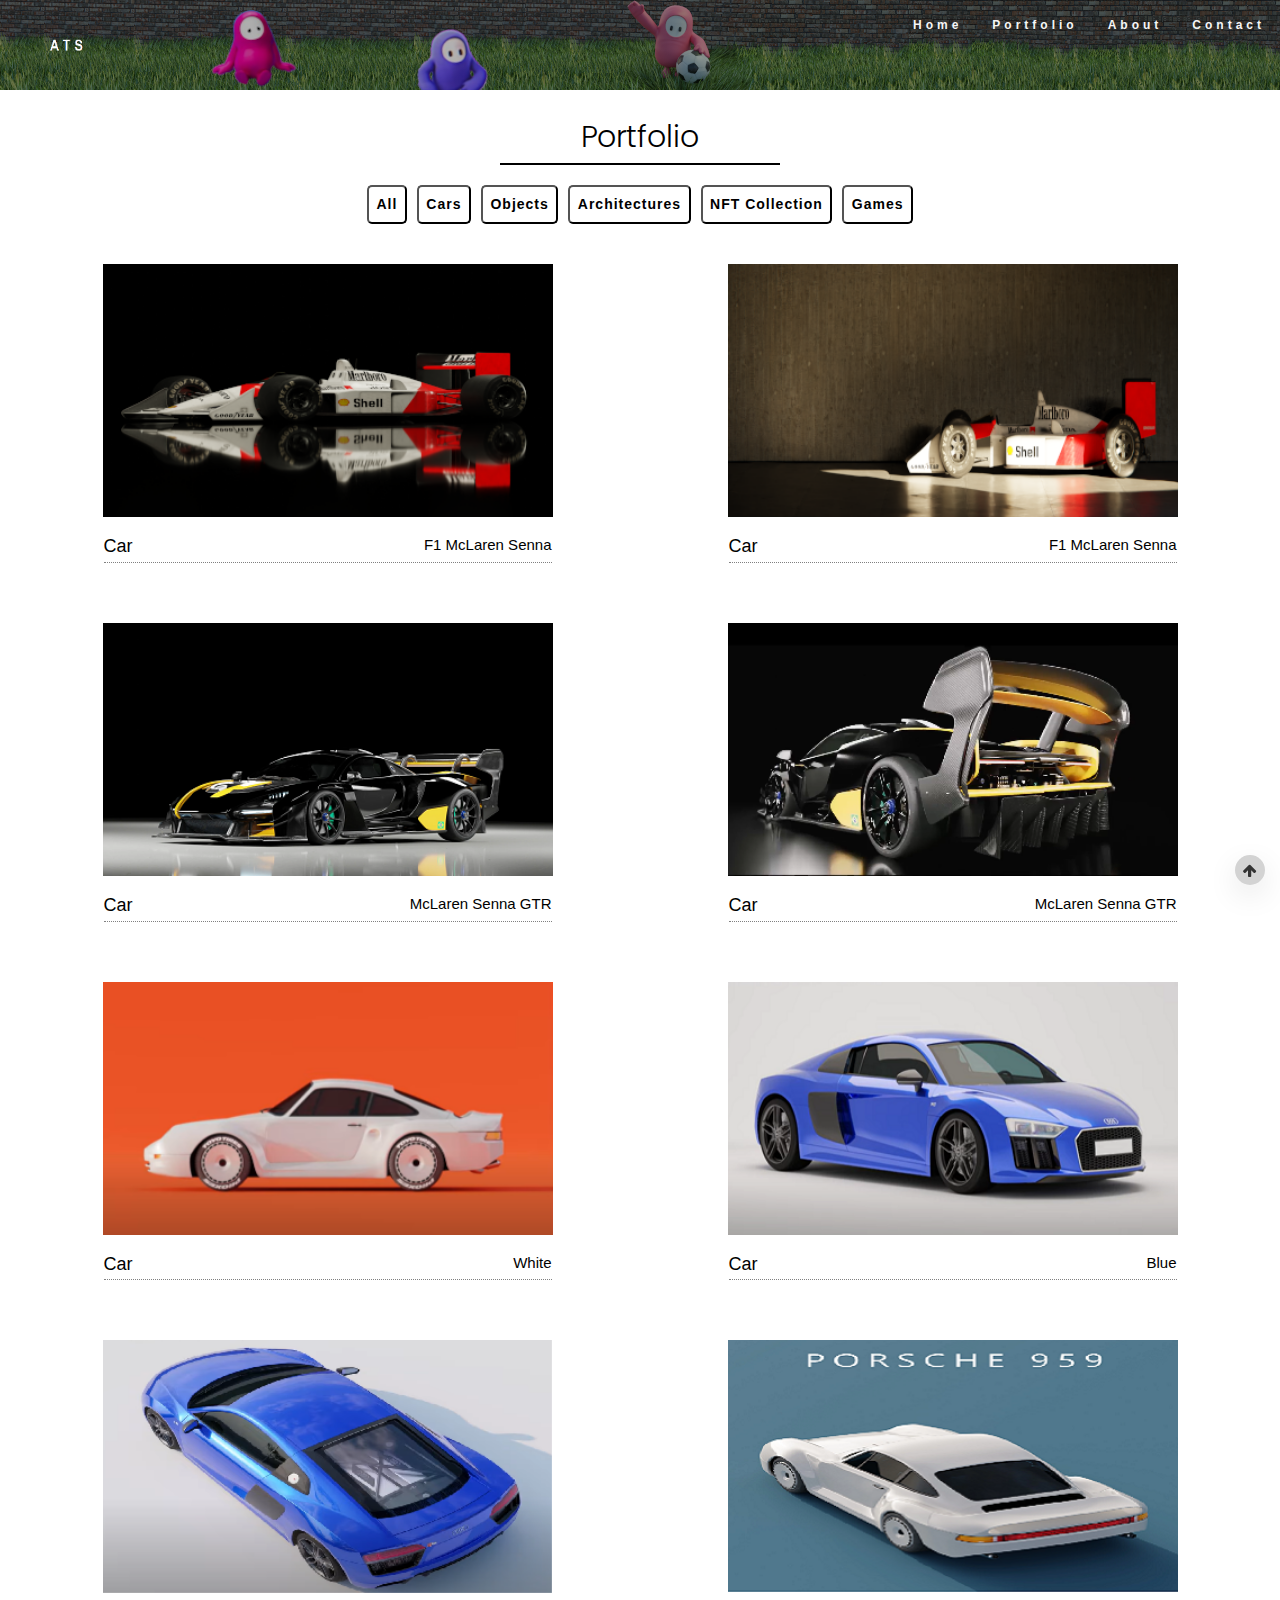
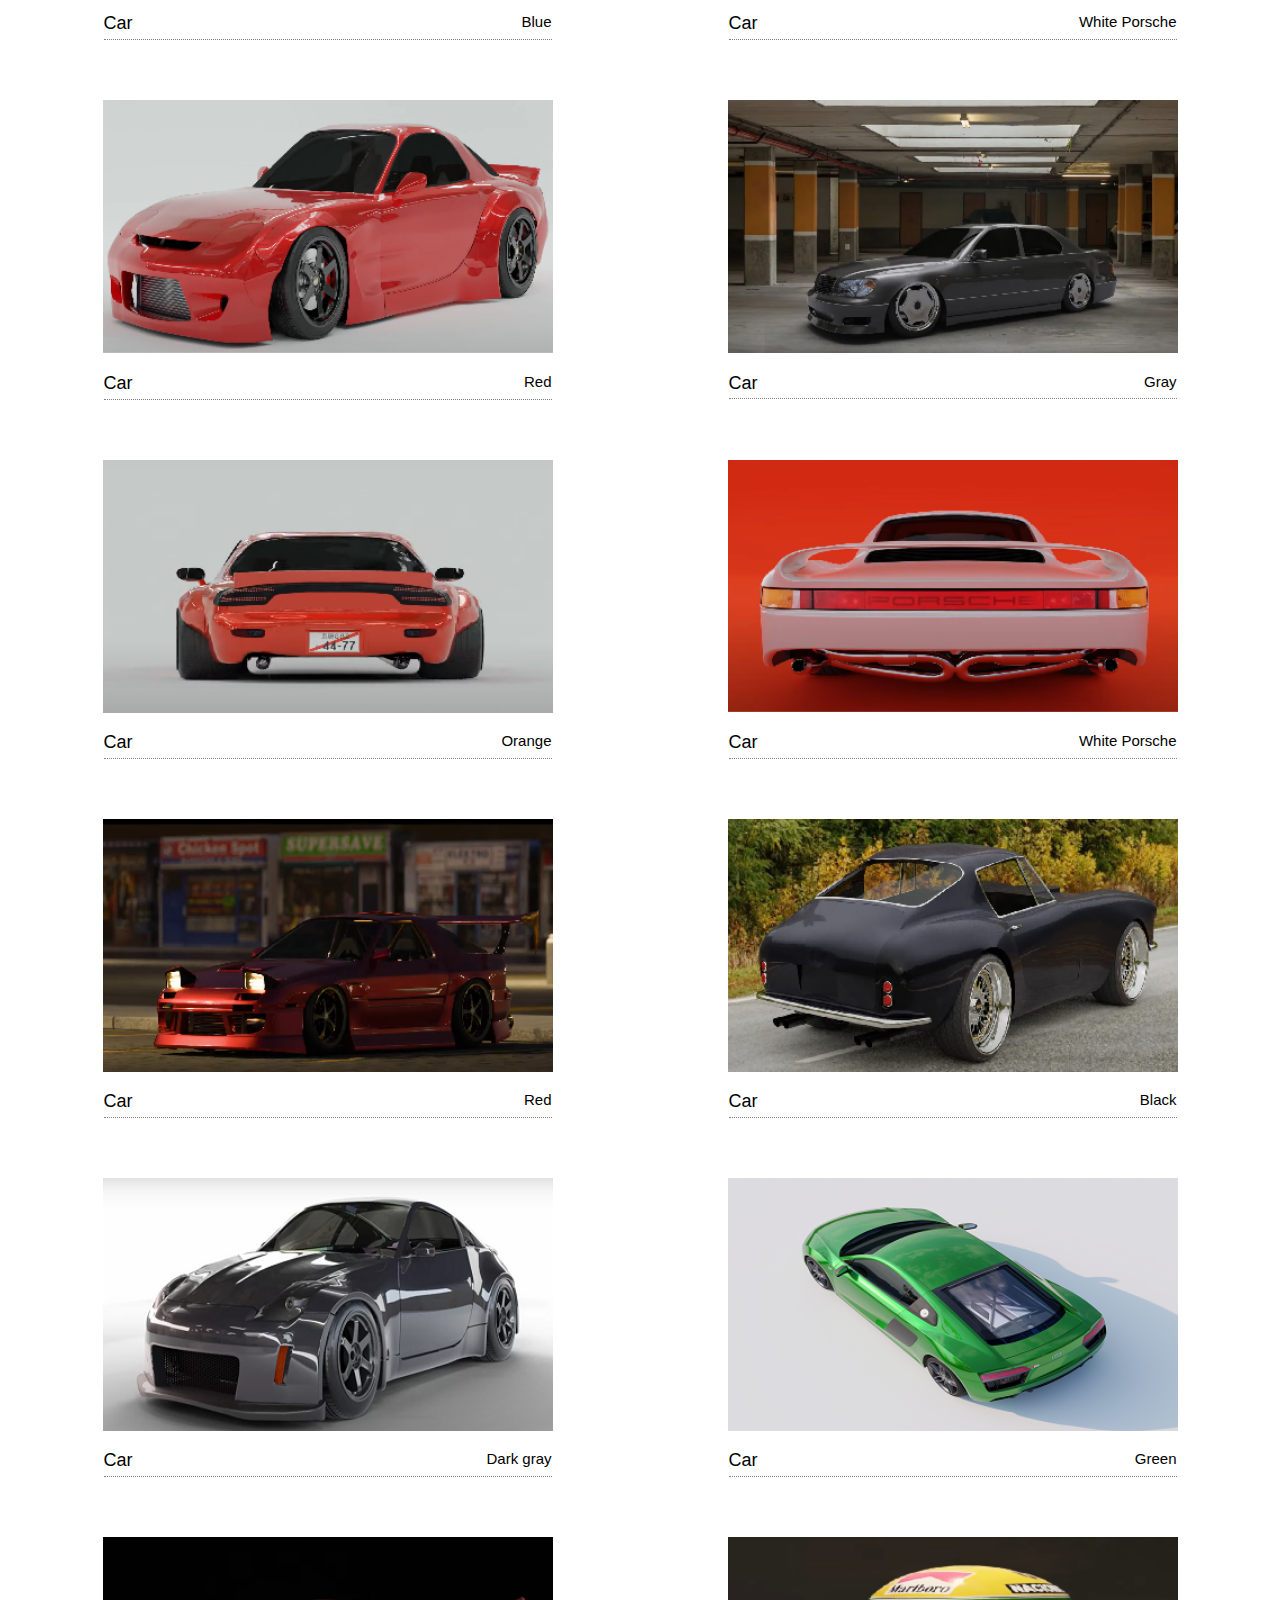
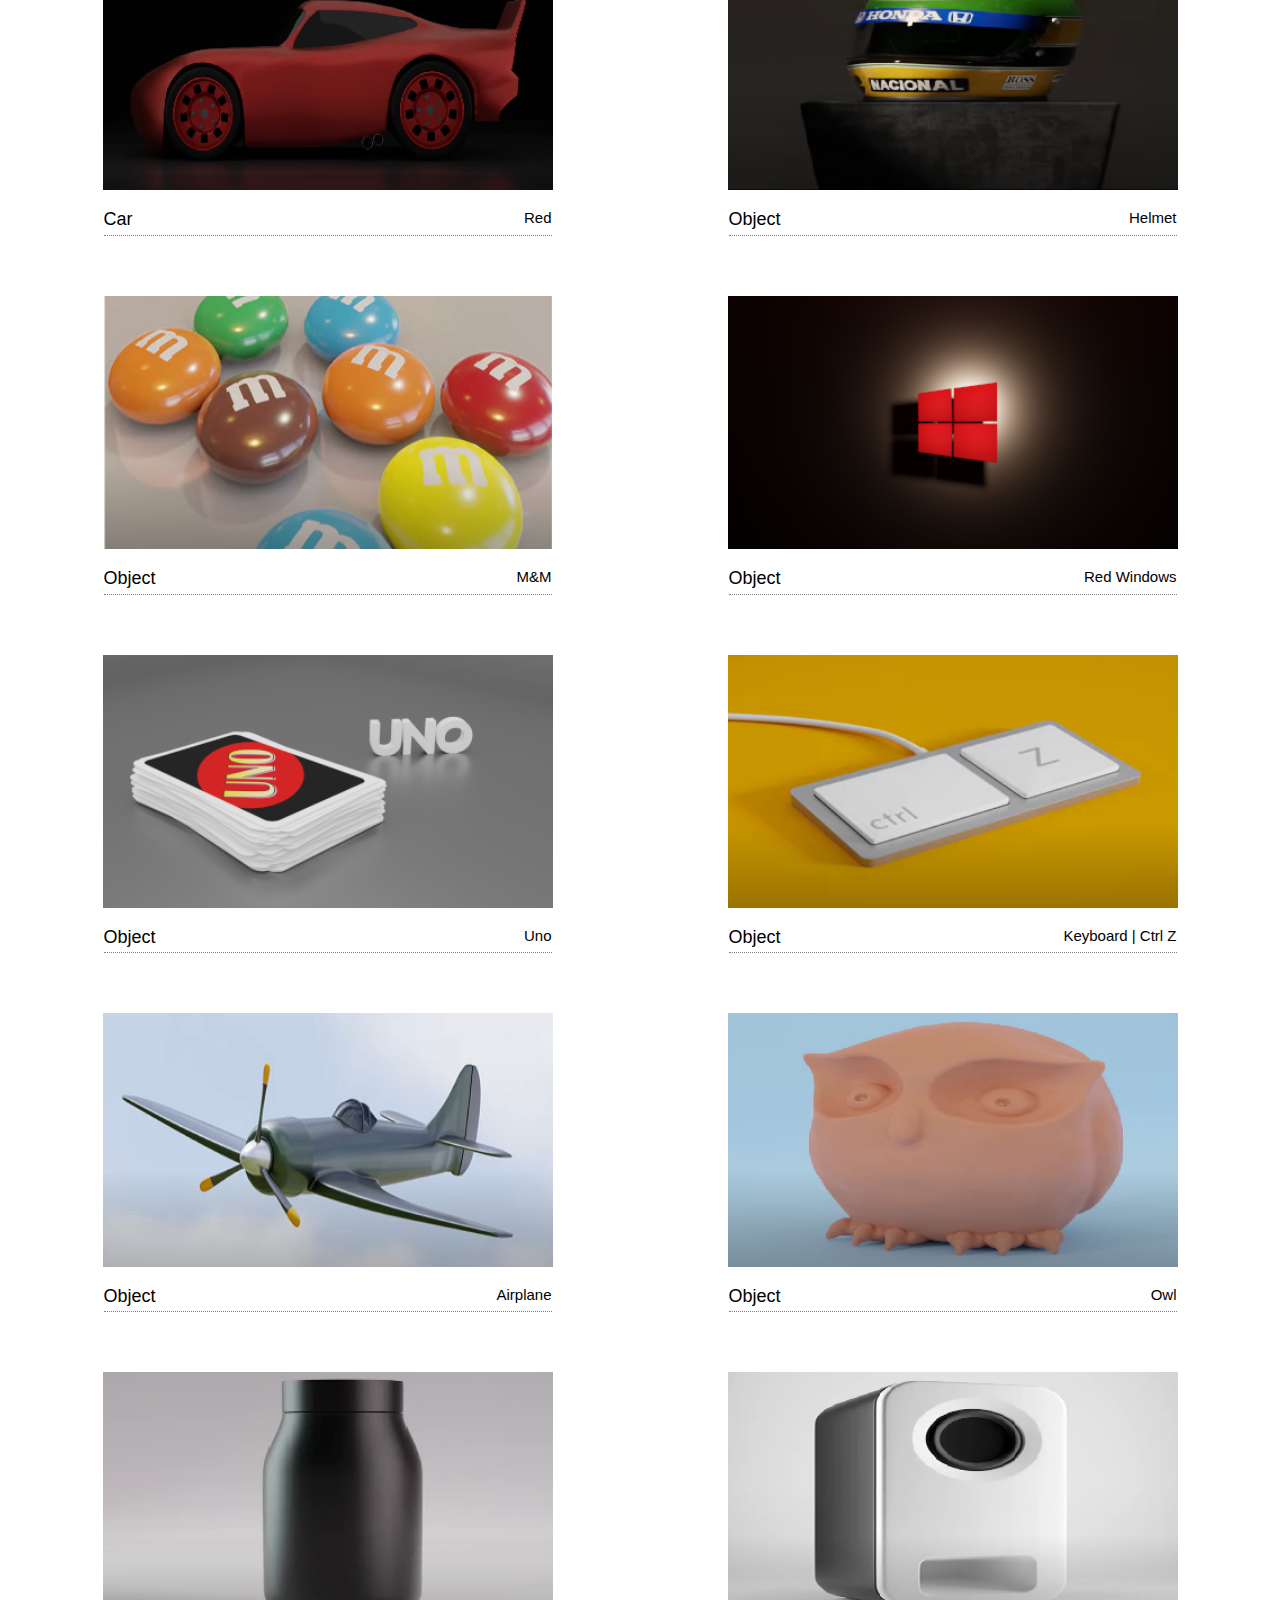
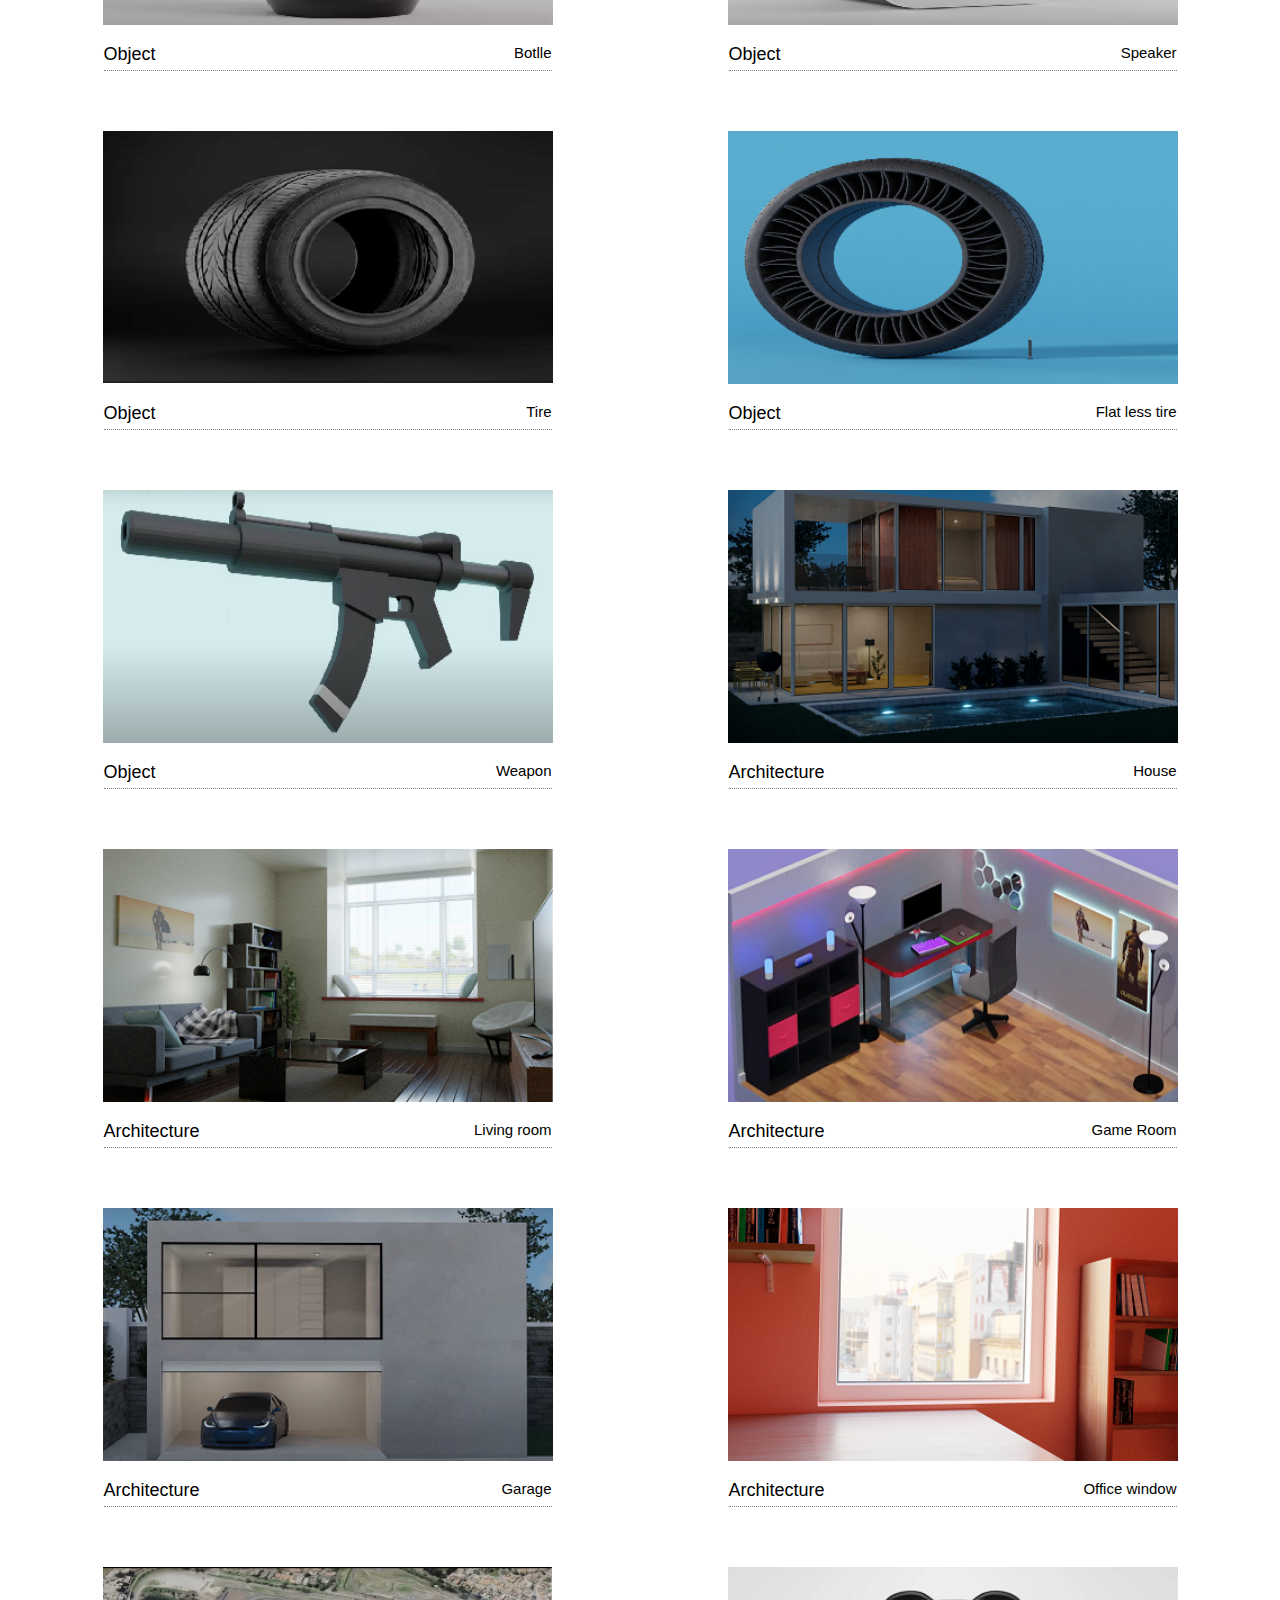
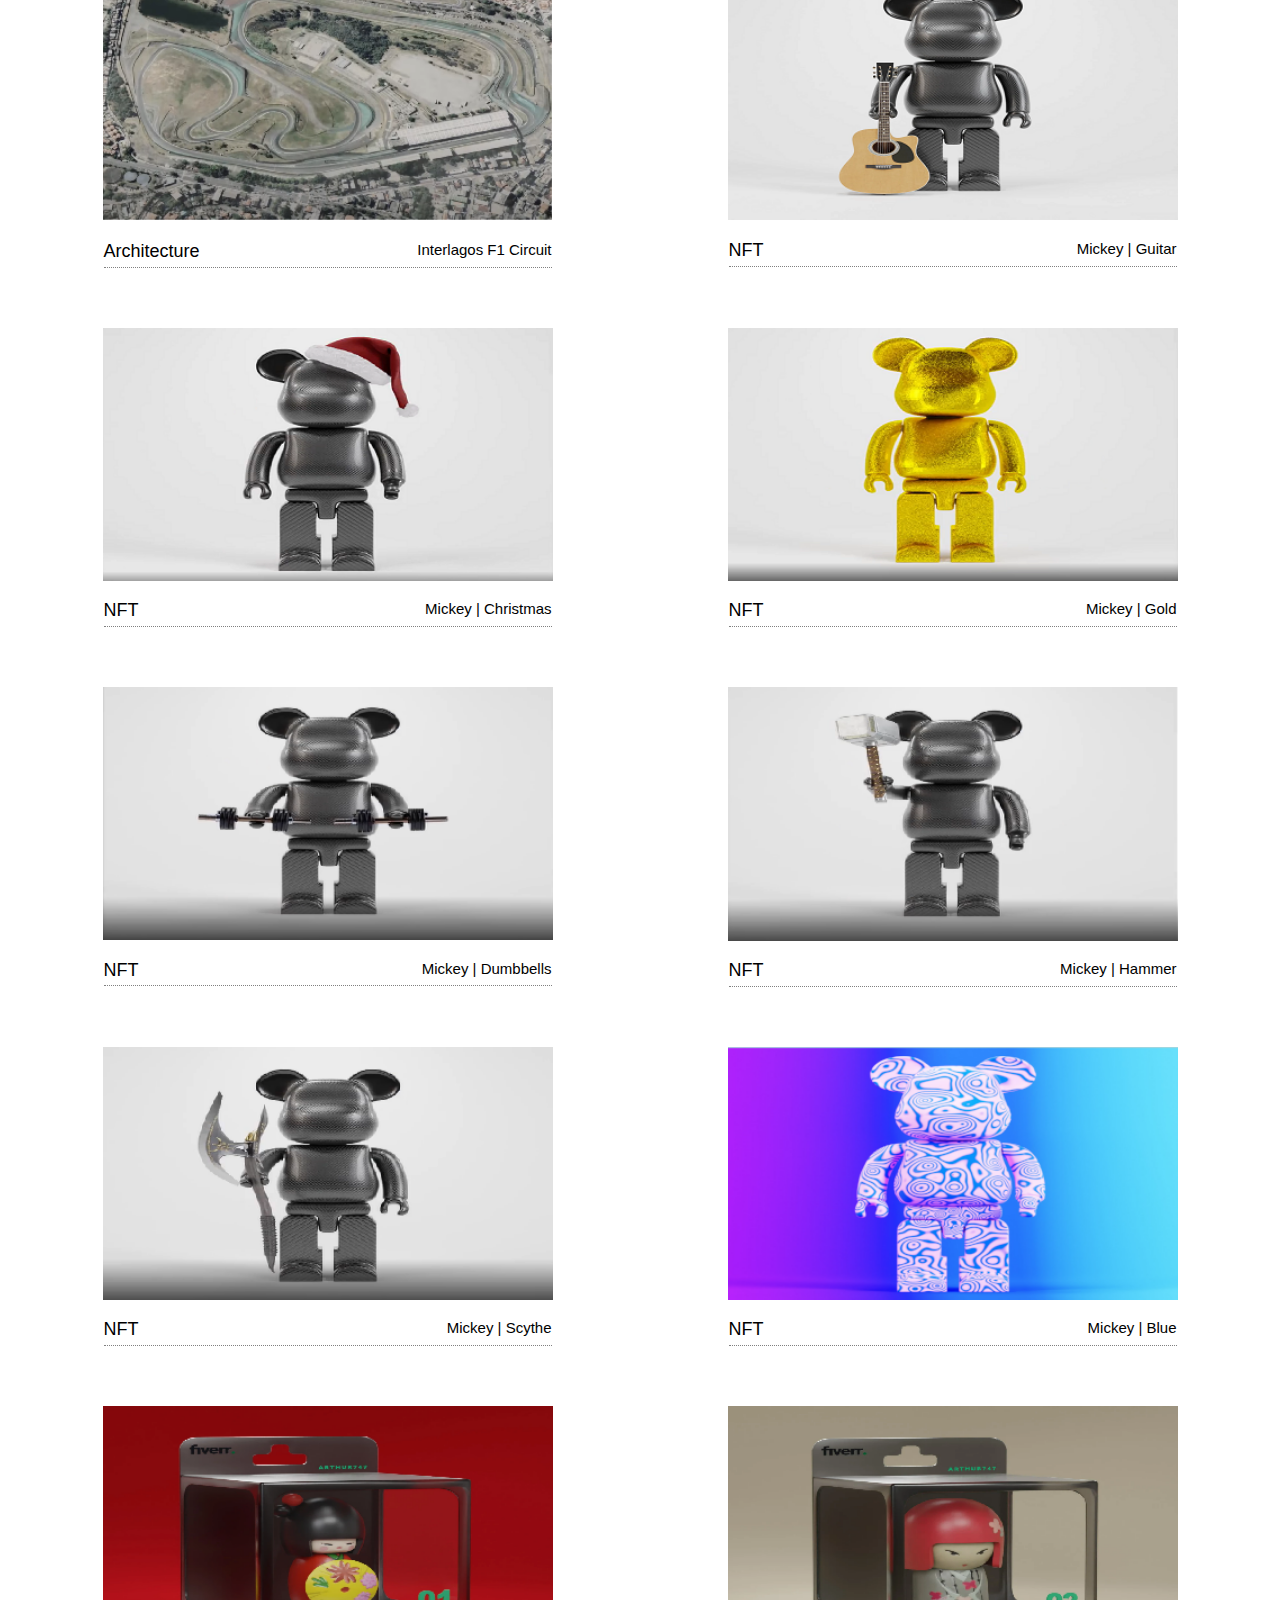
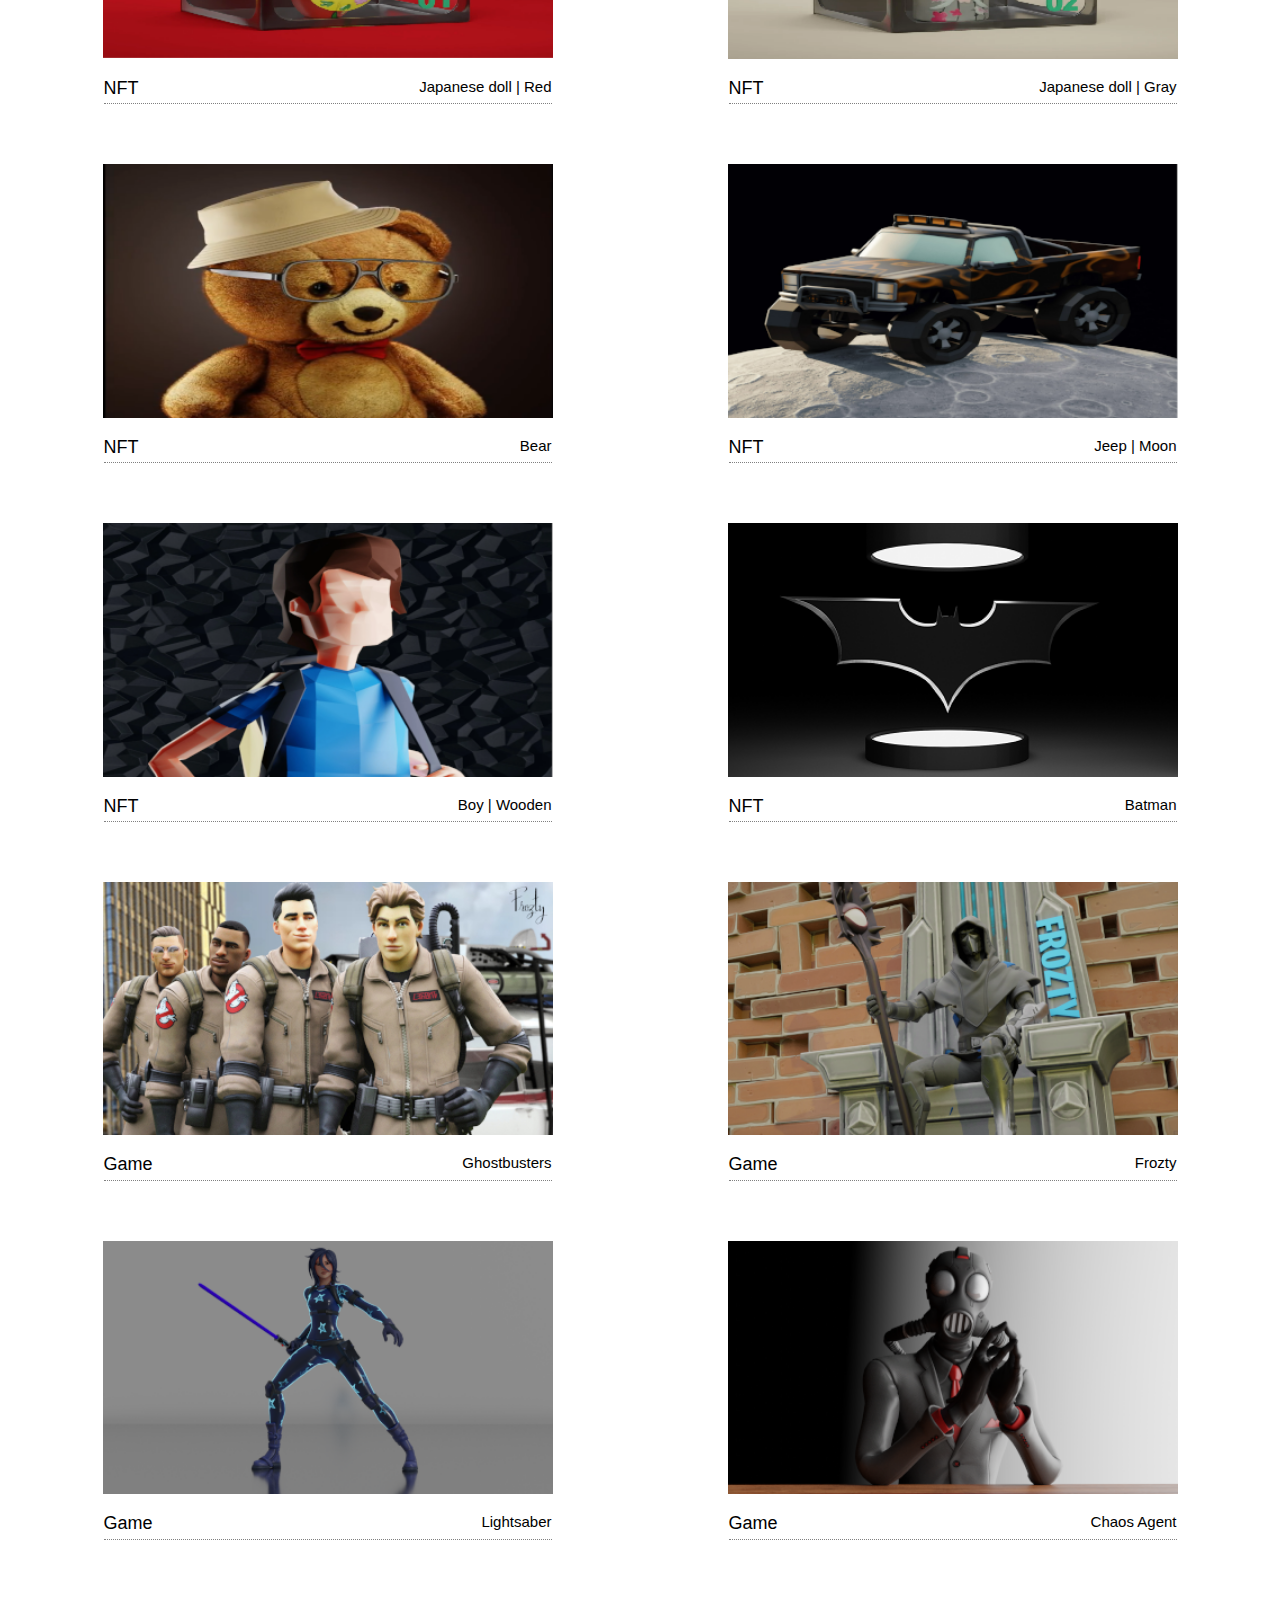
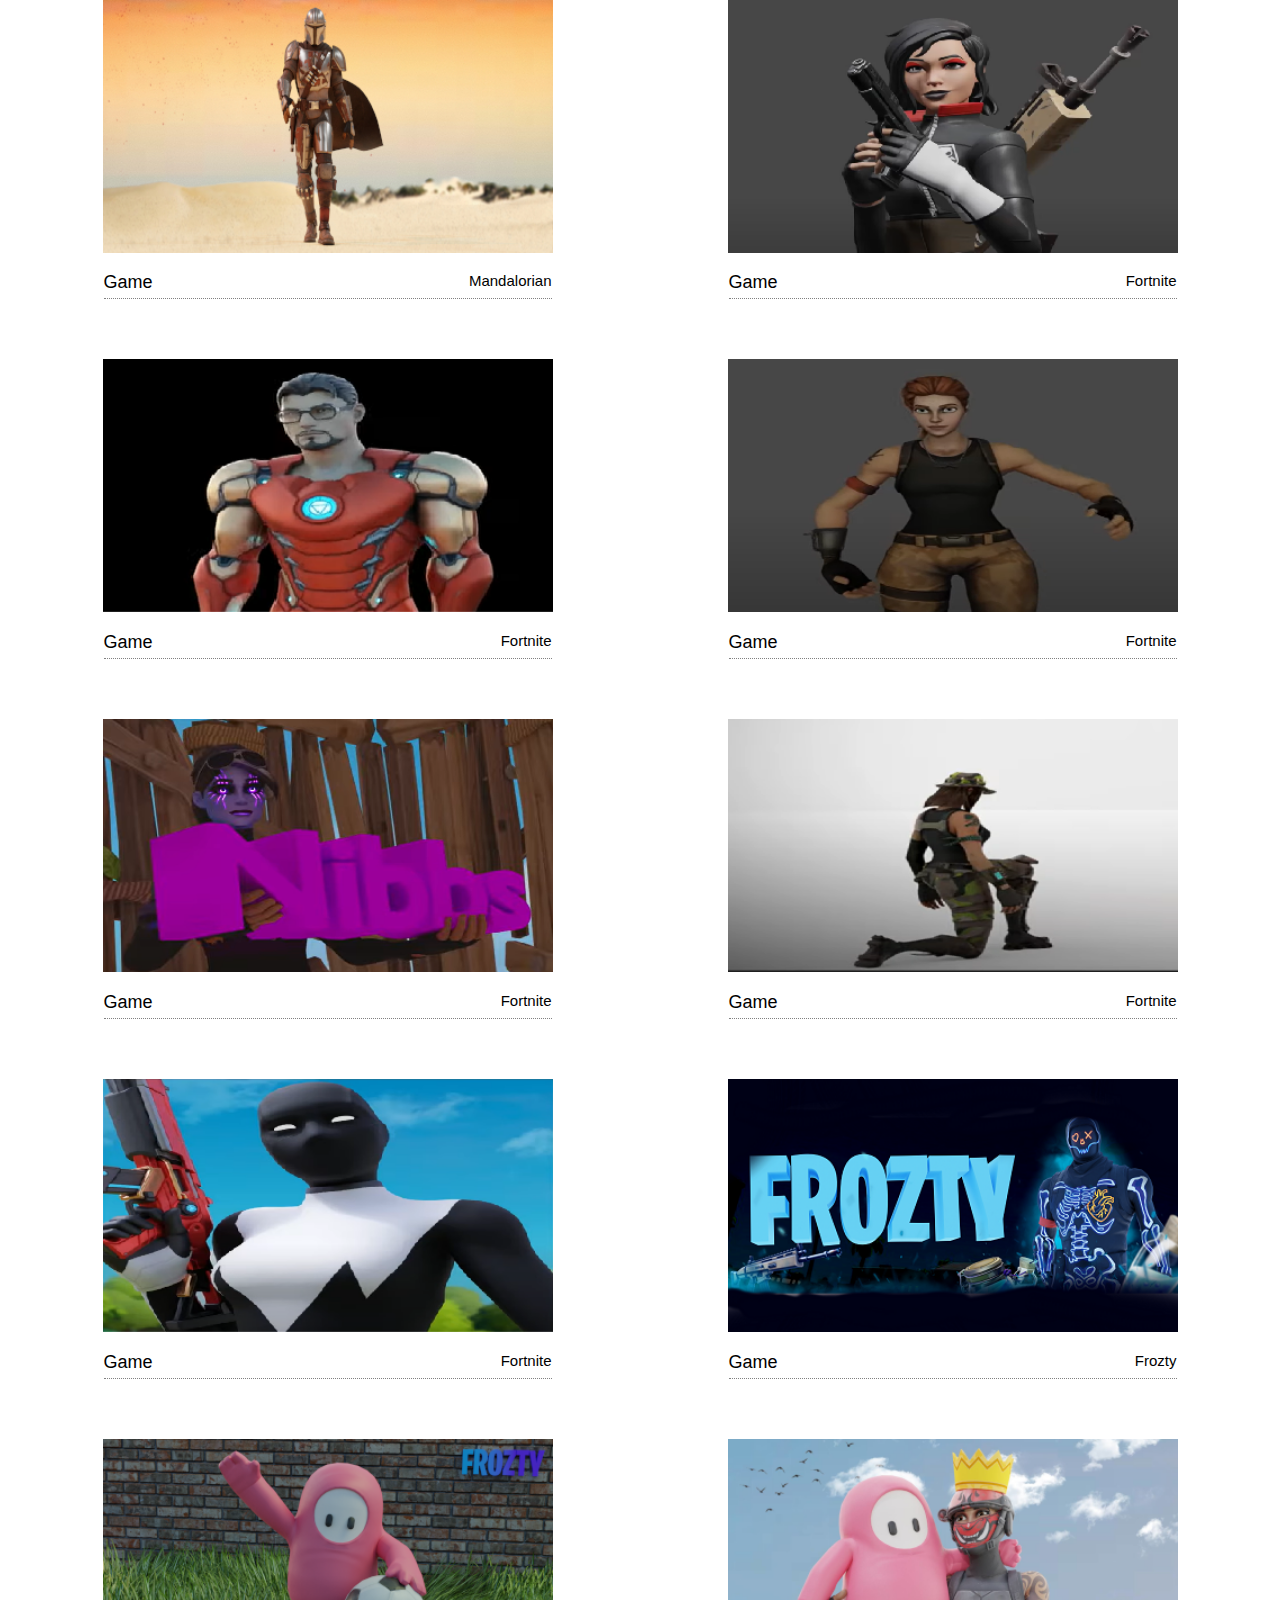
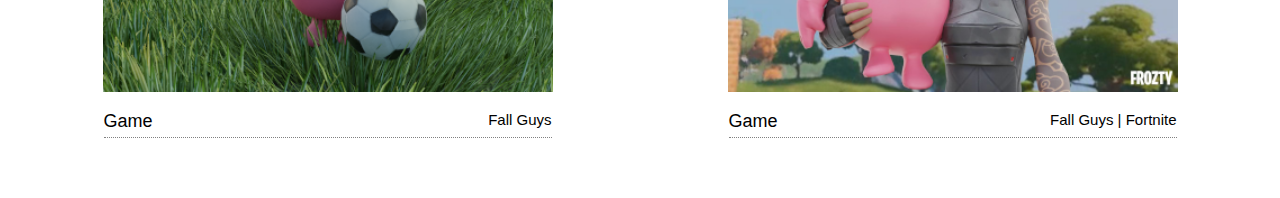
==== commit d6386fd6: "Update portfolio.html" ====
--- a/portfolio.html
+++ b/portfolio.html
@@ -745,6 +745,28 @@
                 </div>
             </div>
             <!-- GAMES - each portfolio item end -->
+            <!-- GAMES - each portfolio item start -->
+            <div class="portfolio-item" data-category="game">
+                <img src="img/game_fallguys.png" class="photo" alt="Portfolio Item">
+                <div class="item-info">
+                    <header>
+                        <h4>Game</h4>
+                        <h4 class="category-detail">Fall Guys</h4>
+                    </header>
+                </div>
+            </div>
+            <!-- GAMES - each portfolio item end -->
+            <!-- GAMES - each portfolio item start -->
+            <div class="portfolio-item" data-category="game">
+                <img src="img/game_fallguys-fortnite.png" class="photo" alt="Portfolio Item">
+                <div class="item-info">
+                    <header>
+                        <h4>Game</h4>
+                        <h4 class="category-detail">Fall Guys | Fortnite</h4>
+                    </header>
+                </div>
+            </div>
+            <!-- GAMES - each portfolio item end -->
         </div>
         <!-- portfolio items end -->
 
@@ -757,4 +779,4 @@
 
     <script src="portfolio.js"></script>
 </body>
-</html>+</html>
--- a/style.css
+++ b/style.css
@@ -328,7 +328,7 @@
   background-color: var(--color-white);
 }
 #topmenu-portfolio .splash {
-  background: linear-gradient(rgba(0, 0, 0, 0.25), rgba(0, 0, 0, 0.25)), url(img/splash_all_welcome-1.png);
+  background: linear-gradient(rgba(0, 0, 0, 0.25), rgba(0, 0, 0, 0.25)), url(img/splash_all.png);
   background-position: center;
   background-size: cover;
   width: 100%;
